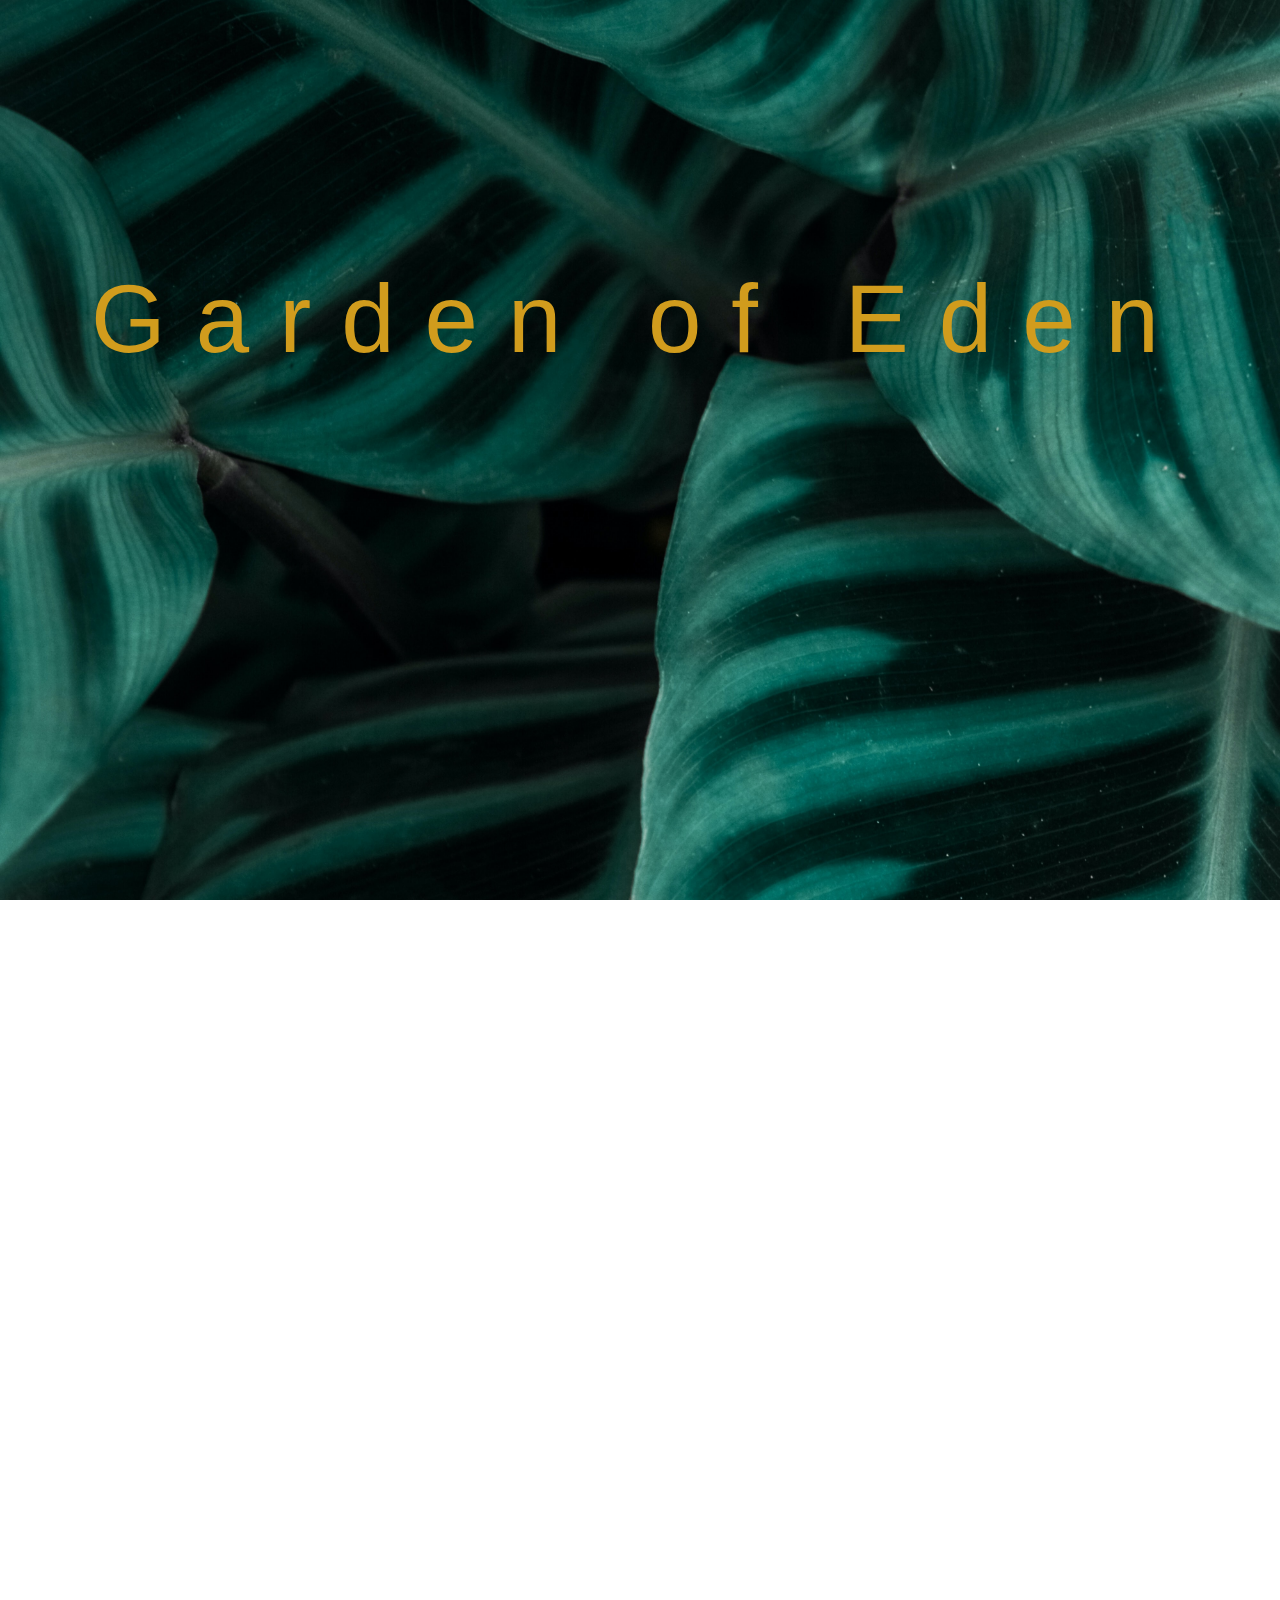
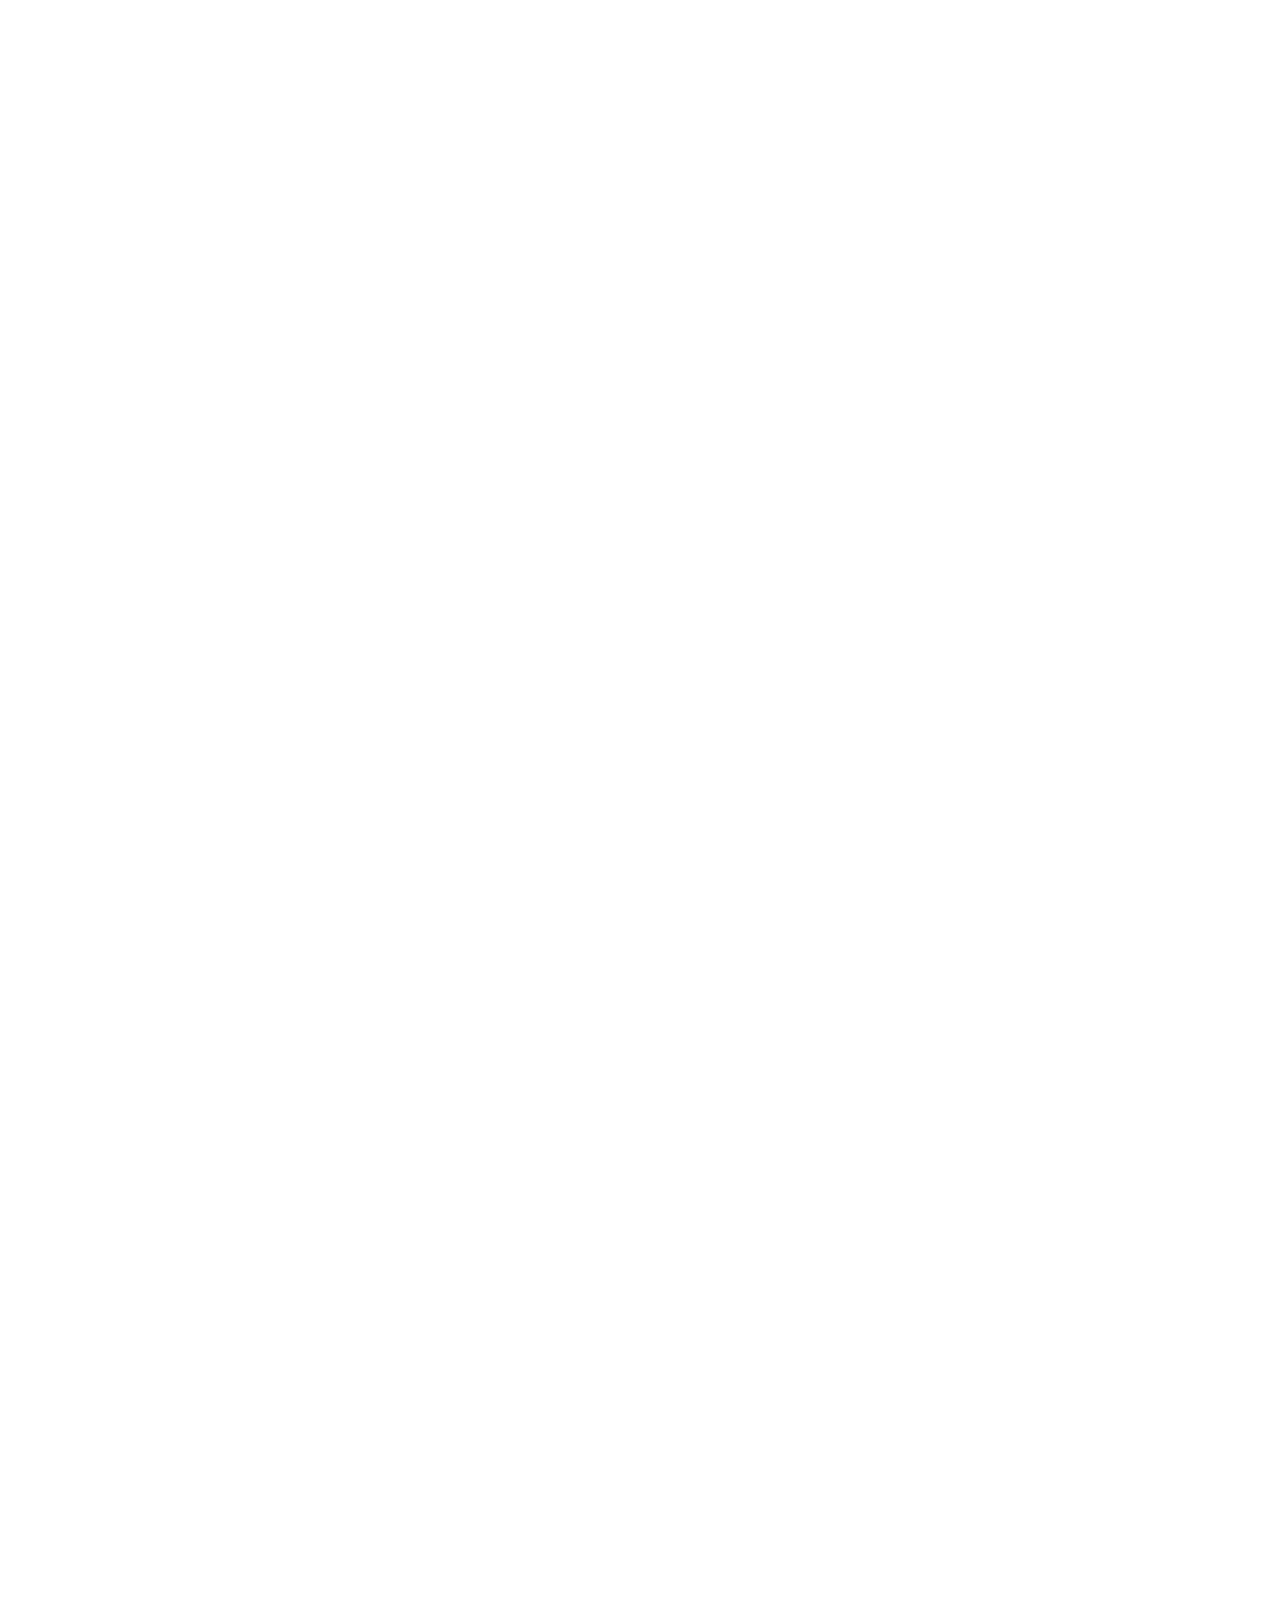
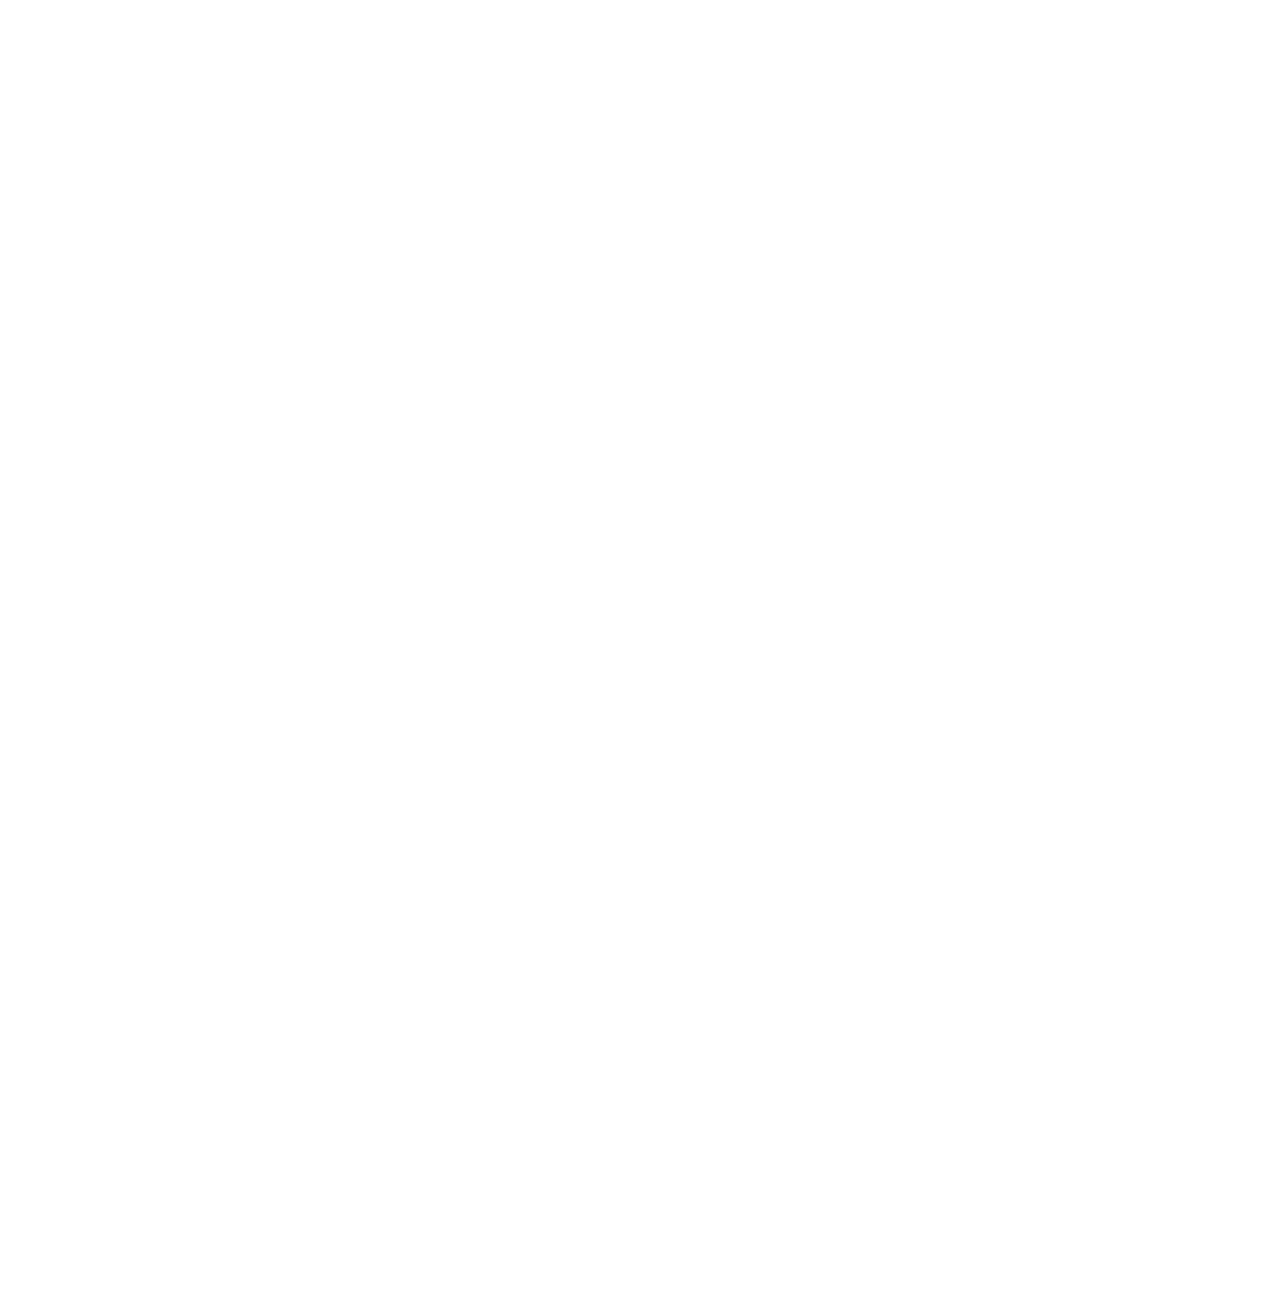
==== index.html @ 824d2dd2 "finished styling for main page I hope" ====
<!DOCTYPE html>
<html lang="en">
  <head>
    <meta charset="UTF-8" />
    <meta name="viewport" content="width=device-width, initial-scale=1.0" />
    <title>Garden of Eden</title>
    <link rel="stylesheet" href="main.css" />
    <script src="main.js"></script>
    <link
      rel="stylesheet"
      href="https://use.fontawesome.com/releases/v5.14.0/css/all.css"
      integrity="sha384-HzLeBuhoNPvSl5KYnjx0BT+WB0QEEqLprO+NBkkk5gbc67FTaL7XIGa2w1L0Xbgc"
      crossorigin="anonymous"
    />
  </head>
  <body onload="getAllProducts()">
      <div id="header" class="main-page">
        <nav class="top-nav">
          <button class="openbtn" onclick="openNav()"><i class="fas fa-bars fa-2x openbtn"></i></button>
          <a id="cart" class="cart-link" href="./checkout.html">
            <i class="fas fa-shopping-cart fa-2x"></i>
          </a>
        </nav>
          <ul id="categories" class="categories sidebar">
            <a href="javascript:void(0)" class="closebtn" onclick="closeNav()">&times;</a>
            <li class="nav-header"><a href="#header">Garden of Eden</a></li>
            <li><a href="#succulents-page">Succulents</a></li>
            <li><a href="#beginner-page">Beginner Friendly</a></li>
            <li><a href="#pet-page">Pet Friendly</a></li>
            <li><a href="#luxury-page">Luxury</a></li>
          </ul>
        <h1 class="main-title">Garden of Eden</h1>
      </div>
    <div class="succulent-page page" id="succulents-page">
      <h2 class="title">Succulents</h2>
      <div id="succulents" class="item"></div>
    </div>
    <div class="beginner-page page" id="beginner-page">
      <h2 class="title">Beginner Friendly</h2>
      <div id="beginnerFriendly" class="item">
      </div>
    </div>
    <div class="pet-page page" id="pet-page">
      <h2 class="title">Pet Friendly</h2>
      <div id="petFriendly" class="item"></div>
    </div>
    <div class="luxury-page page" id="luxury-page">
      <h2 class="title luxury-title">Luxury</h2>
      <div id="luxury" class="item"></div>
    </div>
</body>
</html>
---- main.css ----
@import url(https://fonts.google.com/specimen/Krona+One);

@import url(https://fonts.googleapis.com/css2?family=PT+Sans&display=swap);

body {
  margin: 0;
  padding: 0;
}

.main-page {
  background-image: url("images/calathea-closeup-background-mobile.jpg");
  background-position: center center;
  background-size: cover;
  background-repeat: no-repeat;
  background-attachment: fixed;
  overflow: hidden;
  margin: 0;
  width: 100%;
  height: 100vh;
  color: #d19c1d;
}

#categories {
  width: 0;
  display: none;
}
nav {
  padding: 15px;
  width: 92%;
  position: fixed;
  display: flex;
  justify-content: space-between;
}

.openbtn {
  color: #d19c1d;
  background: none;
  border: none;
}

.openbtn:hover {
  color: #488c7f;
}

ul {
  list-style: none;
  margin: 0;
  padding-left: 10px;
}

li {
  padding-top: 25px;
}

.nav-header {
  display: none;
}

a {
  text-decoration: none;
  color: #d19c1d;
}

a:hover {
  color: #488c7f;
  cursor: pointer;
}

.sidebar {
  font-family: "PT Sans", sans-serif;
  height: 100%;
  width: 150px;
  position: fixed;
  top: 0;
  left: 0;
  background-color: #092621;
  padding-top: 15px;
  z-index: 1;
  overflow-x: hidden;
  transition: 0.5s;
}

.categories .closebtn {
  position: absolute;
  top: 10px;
  right: 10px;
  margin-left: 50px;
  font-size: x-large;
}

.fa-times:hover {
  color: #488c7f;
}

.main-title {
  font-family: "krona-one", sans-serif;
  letter-spacing: 8px;
  font-size: 32px;
  display: flex;
  align-items: center;
  justify-content: center;
  padding-top: 200px;
  font-weight: normal;
}

.title {
  align-items: center;
  color: white;
  display: flex;
  font-family: "krona-one", sans-serif;
  font-size: 32px;
  font-weight: 500;
  justify-content: center;
  letter-spacing: 5px;
  padding-top: 15px;
}

.page {
  background-position: center center;
  background-size: cover;
  background-repeat: no-repeat;
  background-attachment: fixed;
  overflow: hidden;
  margin: 0;
  width: 100%;
  height: 1450px;
  display: flex;
  flex-direction: column;
  justify-content: space-between;
  align-items: center;
}

.itemContainer {
  font-family: "PT Sans", sans-serif;
  background-color: white;
  border: white solid 4px;
  color: #2e282a;
  display: flex;
  align-items: center;
  flex-direction: column;
  padding-top: 20px;
  padding-bottom: 20px;
  margin: 20px;
  width: 250px;
  height: auto;
  text-align: center;
}

.plant-image {
  width: 200px;
  height: auto;
  object-fit: cover;
}

.succulent-page {
  background-image: url("images/succulents-main.jpg");
}

.beginner-page {
  background-image: url("images/easy-plants-main.jpg");
  height: 1000px;
}

.pet-page {
  background-image: url("images/pet-friendly-plant-main.jpg");
}

.luxury-page {
  background-image: url("images/fancy-plant-main.jpg");
  height: 1000px;
}

.cart-link {
  font-family: "pt sans", sans-serif;
  color: #d19c1d;
}

.cartButton {
  border-radius: 24px;
  border: #d19c1d solid 2px;
  background-color: #d19c1d;
  color: white;
  outline: none;
  font-family: "PT Sans", sans-serif;
  margin-top: 10px;
}

button:hover {
  cursor: pointer;
  background-color: #092621;
}


@media screen and (min-width: 768px) {
  .main-title {
    font-size: 96px;
    letter-spacing: 30px;
  }

  .page {
    height: 100vh;
    justify-content: center;
    position: relative;
  }

  .title {
    position: absolute;
    top: 5px;
    margin: auto;
    font-size: 62px;
    letter-spacing: 10px;
  }

  .item {
    display: flex;
    flex-direction: row;
    align-items: center;
    justify-items: center;
  }

  .itemContainer {
    height: 450px;
    display: flex;
    align-content: center;
    justify-content: center;
    width: 325px;
    margin-bottom: 40px;
  }

  .plant-image {
    height: 250px;
    width: 300px;
    object-fit: contain;
  }

 nav {
   width: 97%;
   padding-top: 20px;
 }

}
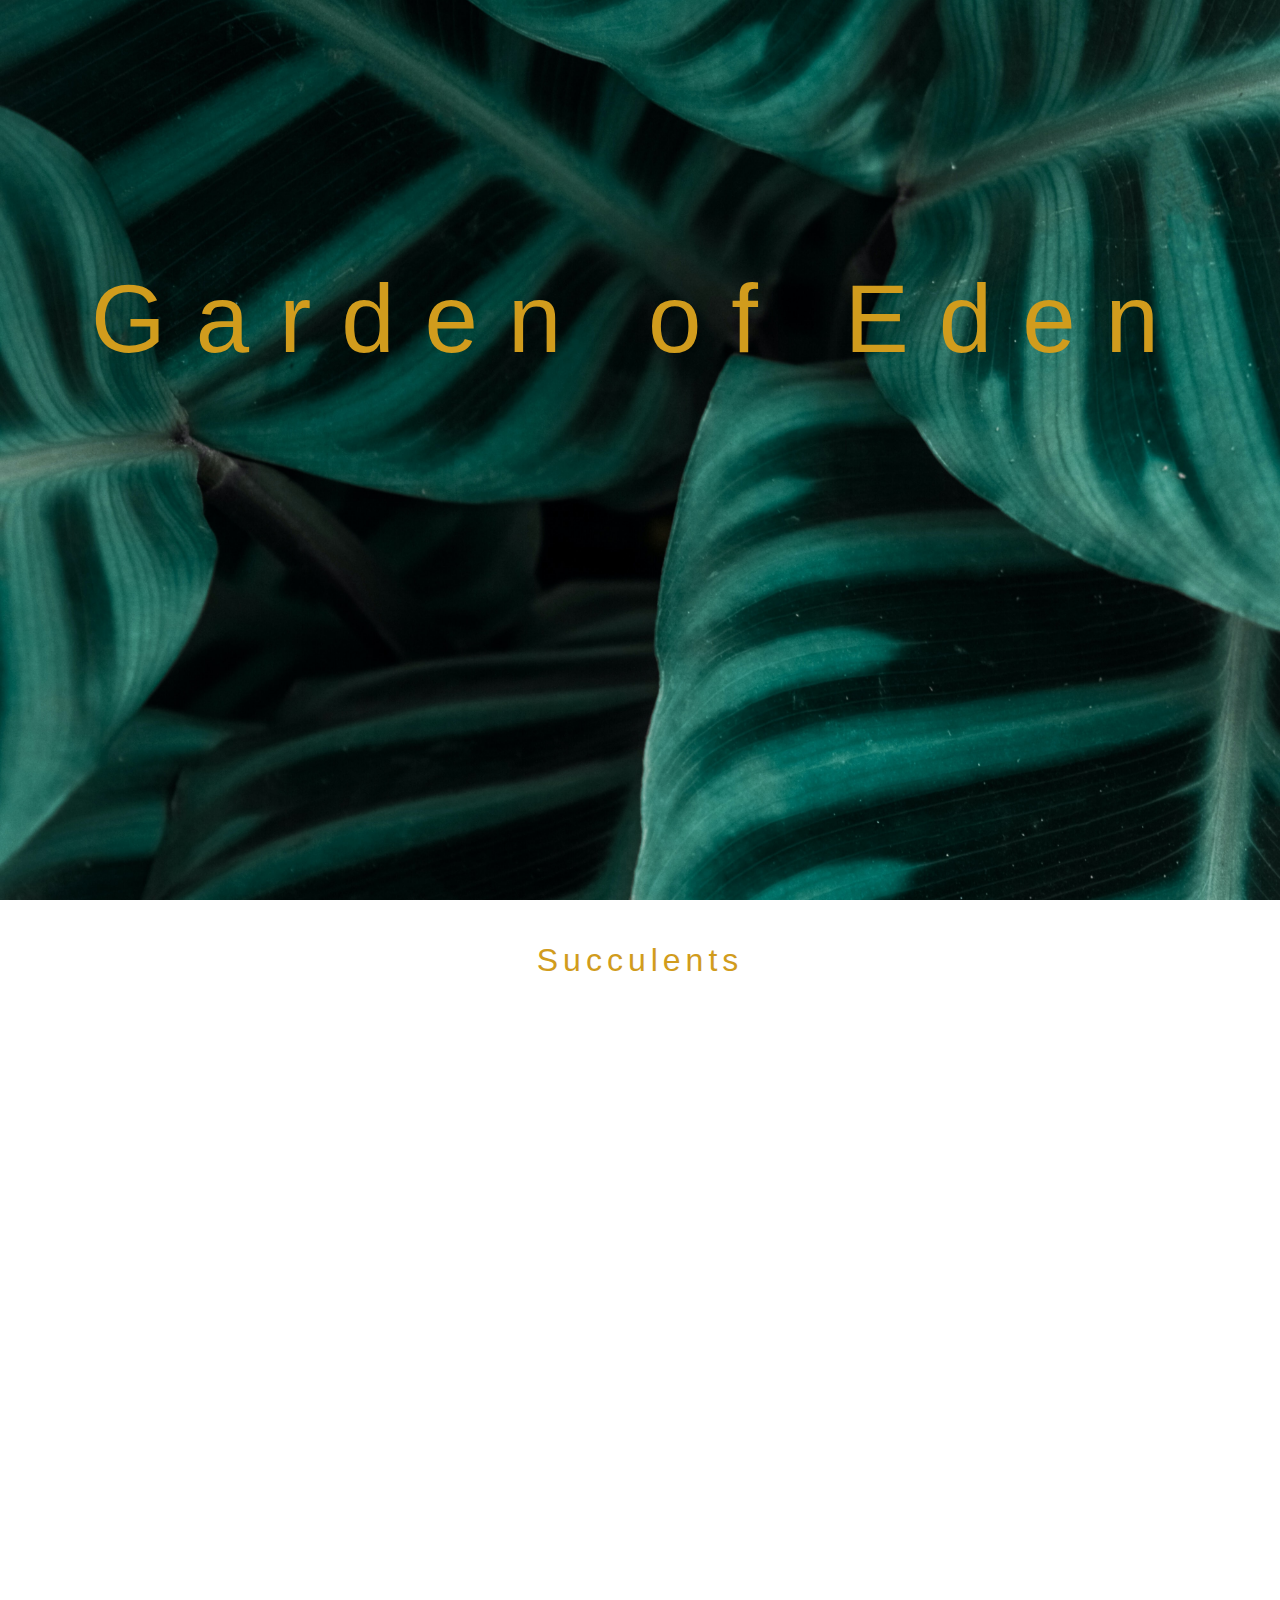
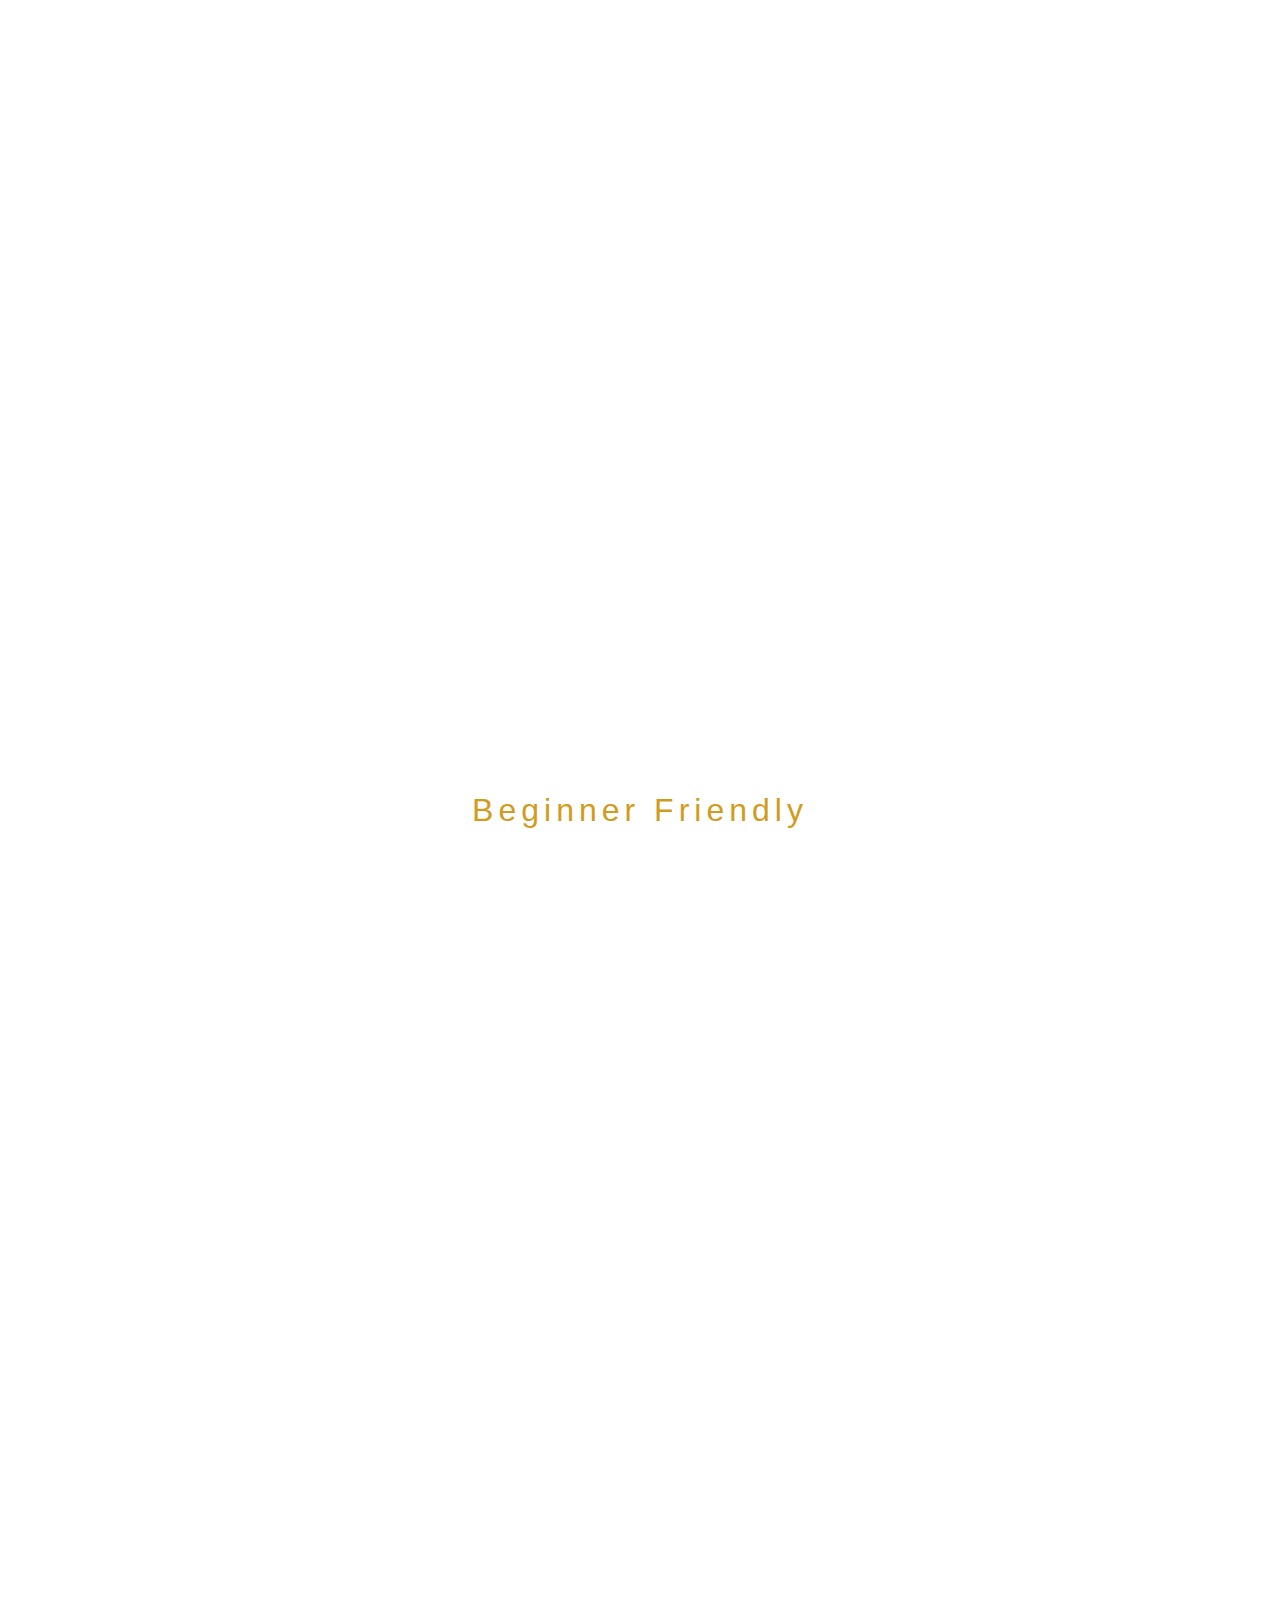
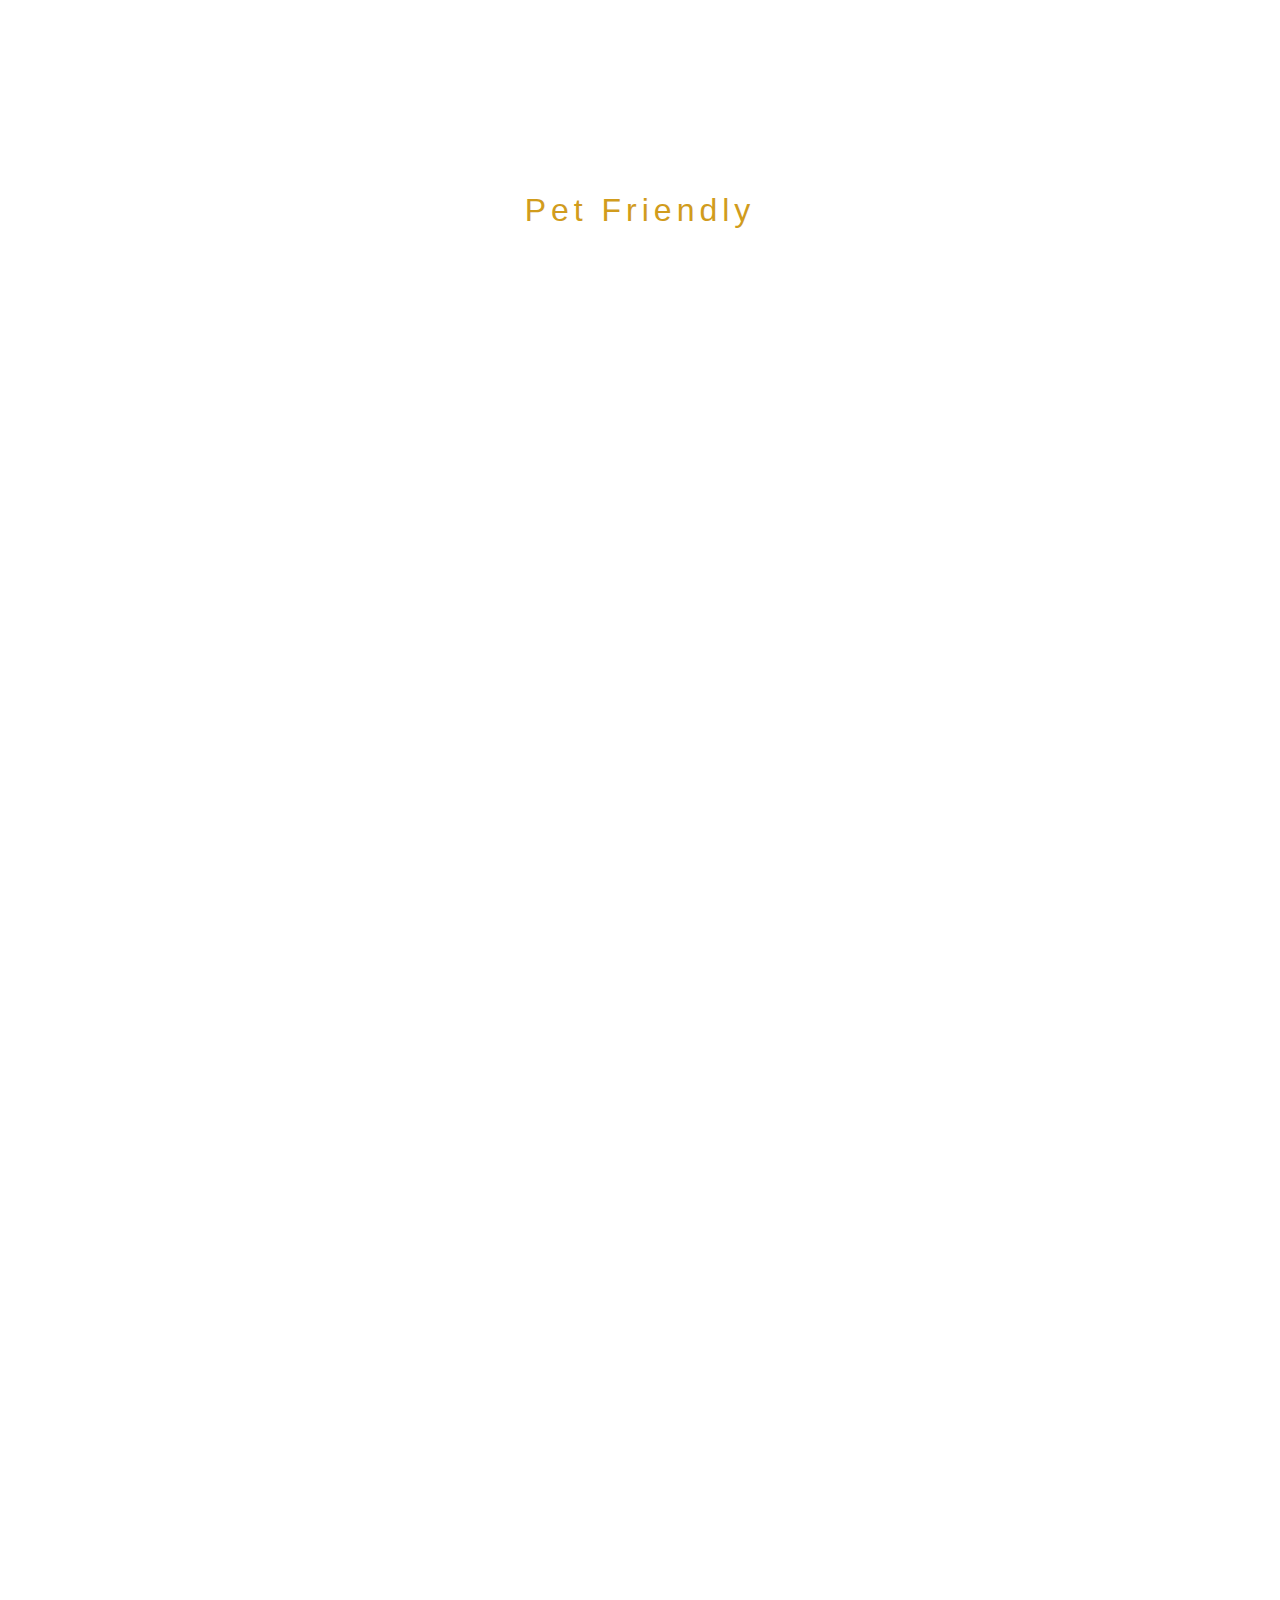
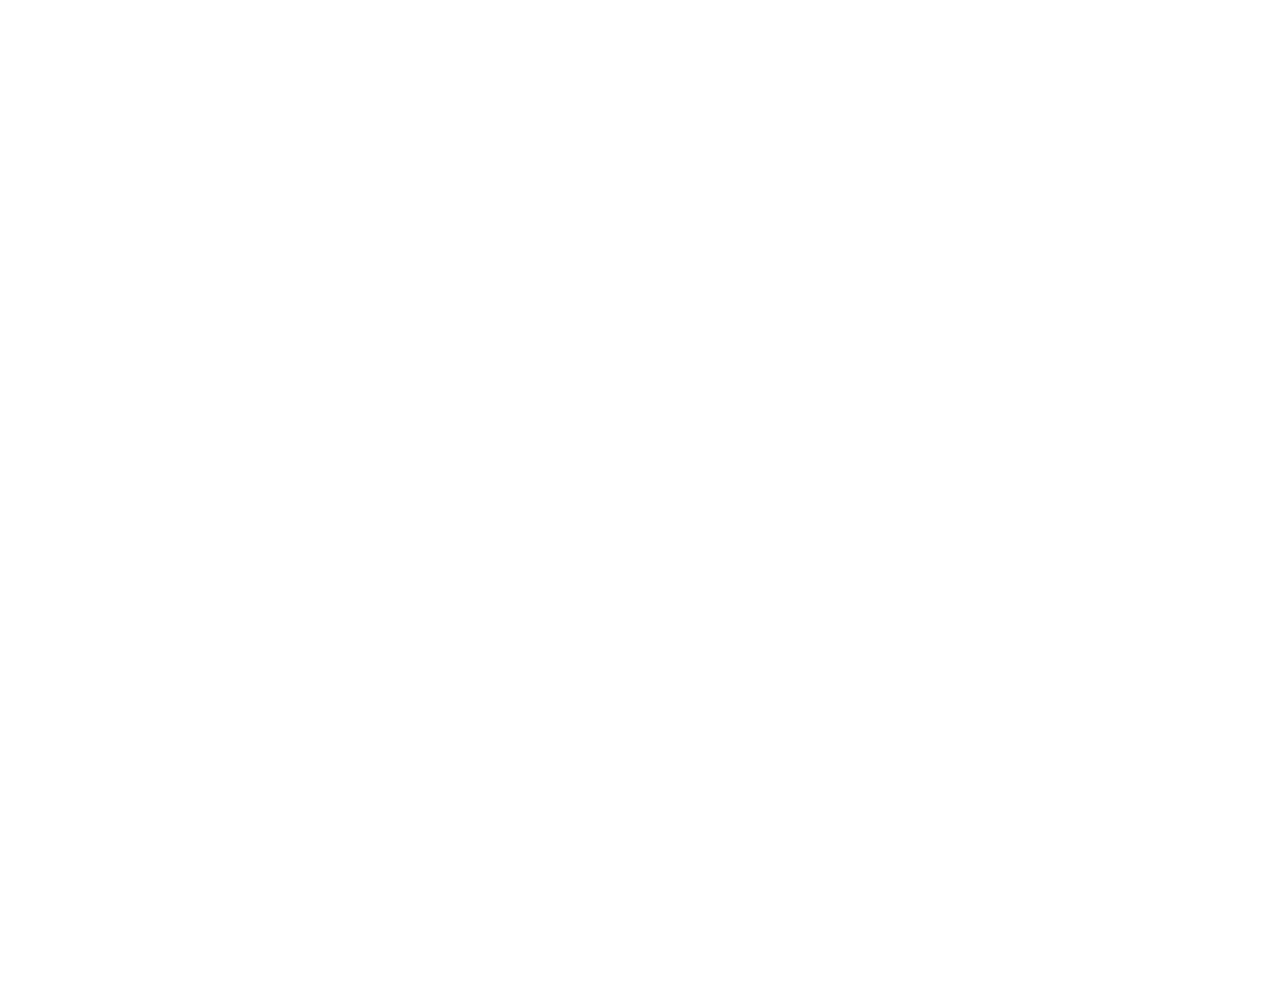
==== commit d2fa446e: "Please work" ====
--- a/index.html
+++ b/index.html
@@ -1,52 +1,69 @@
 <!DOCTYPE html>
 <html lang="en">
-  <head>
-    <meta charset="UTF-8" />
-    <meta name="viewport" content="width=device-width, initial-scale=1.0" />
-    <title>Garden of Eden</title>
-    <link rel="stylesheet" href="main.css" />
-    <script src="main.js"></script>
-    <link
-      rel="stylesheet"
-      href="https://use.fontawesome.com/releases/v5.14.0/css/all.css"
-      integrity="sha384-HzLeBuhoNPvSl5KYnjx0BT+WB0QEEqLprO+NBkkk5gbc67FTaL7XIGa2w1L0Xbgc"
-      crossorigin="anonymous"
-    />
-  </head>
-  <body onload="getAllProducts()">
-      <div id="header" class="main-page">
-        <nav class="top-nav">
-          <button class="openbtn" onclick="openNav()"><i class="fas fa-bars fa-2x openbtn"></i></button>
-          <a id="cart" class="cart-link" href="./checkout.html">
-            <i class="fas fa-shopping-cart fa-2x"></i>
-          </a>
-        </nav>
-          <ul id="categories" class="categories sidebar">
-            <a href="javascript:void(0)" class="closebtn" onclick="closeNav()">&times;</a>
-            <li class="nav-header"><a href="#header">Garden of Eden</a></li>
-            <li><a href="#succulents-page">Succulents</a></li>
-            <li><a href="#beginner-page">Beginner Friendly</a></li>
-            <li><a href="#pet-page">Pet Friendly</a></li>
-            <li><a href="#luxury-page">Luxury</a></li>
-          </ul>
-        <h1 class="main-title">Garden of Eden</h1>
-      </div>
-    <div class="succulent-page page" id="succulents-page">
-      <h2 class="title">Succulents</h2>
-      <div id="succulents" class="item"></div>
+
+<head>
+  <meta charset="UTF-8" />
+  <meta name="viewport" content="width=device-width, initial-scale=1.0" />
+  <title>Garden of Eden</title>
+  <link rel="stylesheet" href="main.css" />
+  <script src="main.js"></script>
+  <link rel="stylesheet" href="https://use.fontawesome.com/releases/v5.14.0/css/all.css"
+    integrity="sha384-HzLeBuhoNPvSl5KYnjx0BT+WB0QEEqLprO+NBkkk5gbc67FTaL7XIGa2w1L0Xbgc" crossorigin="anonymous" />
+</head>
+
+<body onload="getAllProducts()">
+  <div id="header" class="main-page">
+    <nav class="top-nav">
+      <button class="openbtn" onclick="openNav()"><i class="fas fa-bars fa-2x openbtn"></i></button>
+      <a id="cart" class="cart-link" href="./checkout.html">
+        <i class="fas fa-shopping-cart fa-2x"></i>
+      </a>
+    </nav>
+    <ul id="categories" class="categories sidebar">
+      <a href="javascript:void(0)" class="closebtn" onclick="closeNav()">&times;</a>
+      <li class="nav-header"><a href="#header">Garden of Eden</a></li>
+      <li><a href="#succulents-page">Succulents</a></li>
+      <li><a href="#beginner-page">Beginner Friendly</a></li>
+      <li><a href="#pet-page">Pet Friendly</a></li>
+      <li><a href="#luxury-page">Luxury</a></li>
+    </ul>
+    <h1 class="main-title">Garden of Eden</h1>
+  </div>
+  <div class="succulent-page page" id="succulents-page">
+    <h2 class="title">Succulents</h2>
+    <div id="succulents" class="item"></div>
+  </div>
+  <div class="beginner-page page" id="beginner-page">
+    <h2 class="title">Beginner Friendly</h2>
+    <div id="beginnerFriendly" class="item">
     </div>
-    <div class="beginner-page page" id="beginner-page">
-      <h2 class="title">Beginner Friendly</h2>
-      <div id="beginnerFriendly" class="item">
-      </div>
-    </div>
-    <div class="pet-page page" id="pet-page">
-      <h2 class="title">Pet Friendly</h2>
-      <div id="petFriendly" class="item"></div>
-    </div>
-    <div class="luxury-page page" id="luxury-page">
-      <h2 class="title luxury-title">Luxury</h2>
-      <div id="luxury" class="item"></div>
-    </div>
+  </div>
+  <div class="pet-page page" id="pet-page">
+    <h2 class="title">Pet Friendly</h2>
+    <div id="petFriendly" class="item"></div>
+  </div>
+  <div class="luxury-page page" id="luxury-page">
+    <h2 class="title luxury-title" class="item">Luxury</h2>
+    <div id="luxury"></div>
+  </div>
+
+
+
+  <script id="productTemplate">
+
+    function template(obj) {
+
+      return `<div class="product">
+    <h3 class="product-name">${obj[name]}</h3>
+    <h4 class="category">${obj[category]}</h4>
+    <img src="${obj[image]}" alt="">
+    <p class="product-desc">${obj[description]}</p>
+    <div class="price">${obj[price]}</div>
+</div>`
+
+    }
+
+  </script>
 </body>
-</html>
+
+</html>--- a/main.css
+++ b/main.css
@@ -24,6 +24,7 @@
   width: 0;
   display: none;
 }
+
 nav {
   padding: 15px;
   width: 92%;
@@ -105,7 +106,7 @@
 
 .title {
   align-items: center;
-  color: white;
+  color: #d19c1d;
   display: flex;
   font-family: "krona-one", sans-serif;
   font-size: 32px;
@@ -170,6 +171,10 @@
   height: 1000px;
 }
 
+.luxury-title {
+  color: white;
+}
+
 .cart-link {
   font-family: "pt sans", sans-serif;
   color: #d19c1d;
@@ -177,7 +182,7 @@
 
 .cartButton {
   border-radius: 24px;
-  border: #d19c1d solid 2px;
+  border: #2e282a solid 1px;
   background-color: #d19c1d;
   color: white;
   outline: none;
@@ -190,53 +195,10 @@
   background-color: #092621;
 }
 
-
 @media screen and (min-width: 768px) {
   .main-title {
     font-size: 96px;
     letter-spacing: 30px;
   }
 
-  .page {
-    height: 100vh;
-    justify-content: center;
-    position: relative;
-  }
-
-  .title {
-    position: absolute;
-    top: 5px;
-    margin: auto;
-    font-size: 62px;
-    letter-spacing: 10px;
-  }
-
-  .item {
-    display: flex;
-    flex-direction: row;
-    align-items: center;
-    justify-items: center;
-  }
-
-  .itemContainer {
-    height: 450px;
-    display: flex;
-    align-content: center;
-    justify-content: center;
-    width: 325px;
-    margin-bottom: 40px;
-  }
-
-  .plant-image {
-    height: 250px;
-    width: 300px;
-    object-fit: contain;
-  }
-
- nav {
-   width: 97%;
-   padding-top: 20px;
- }
-
-}
-
+}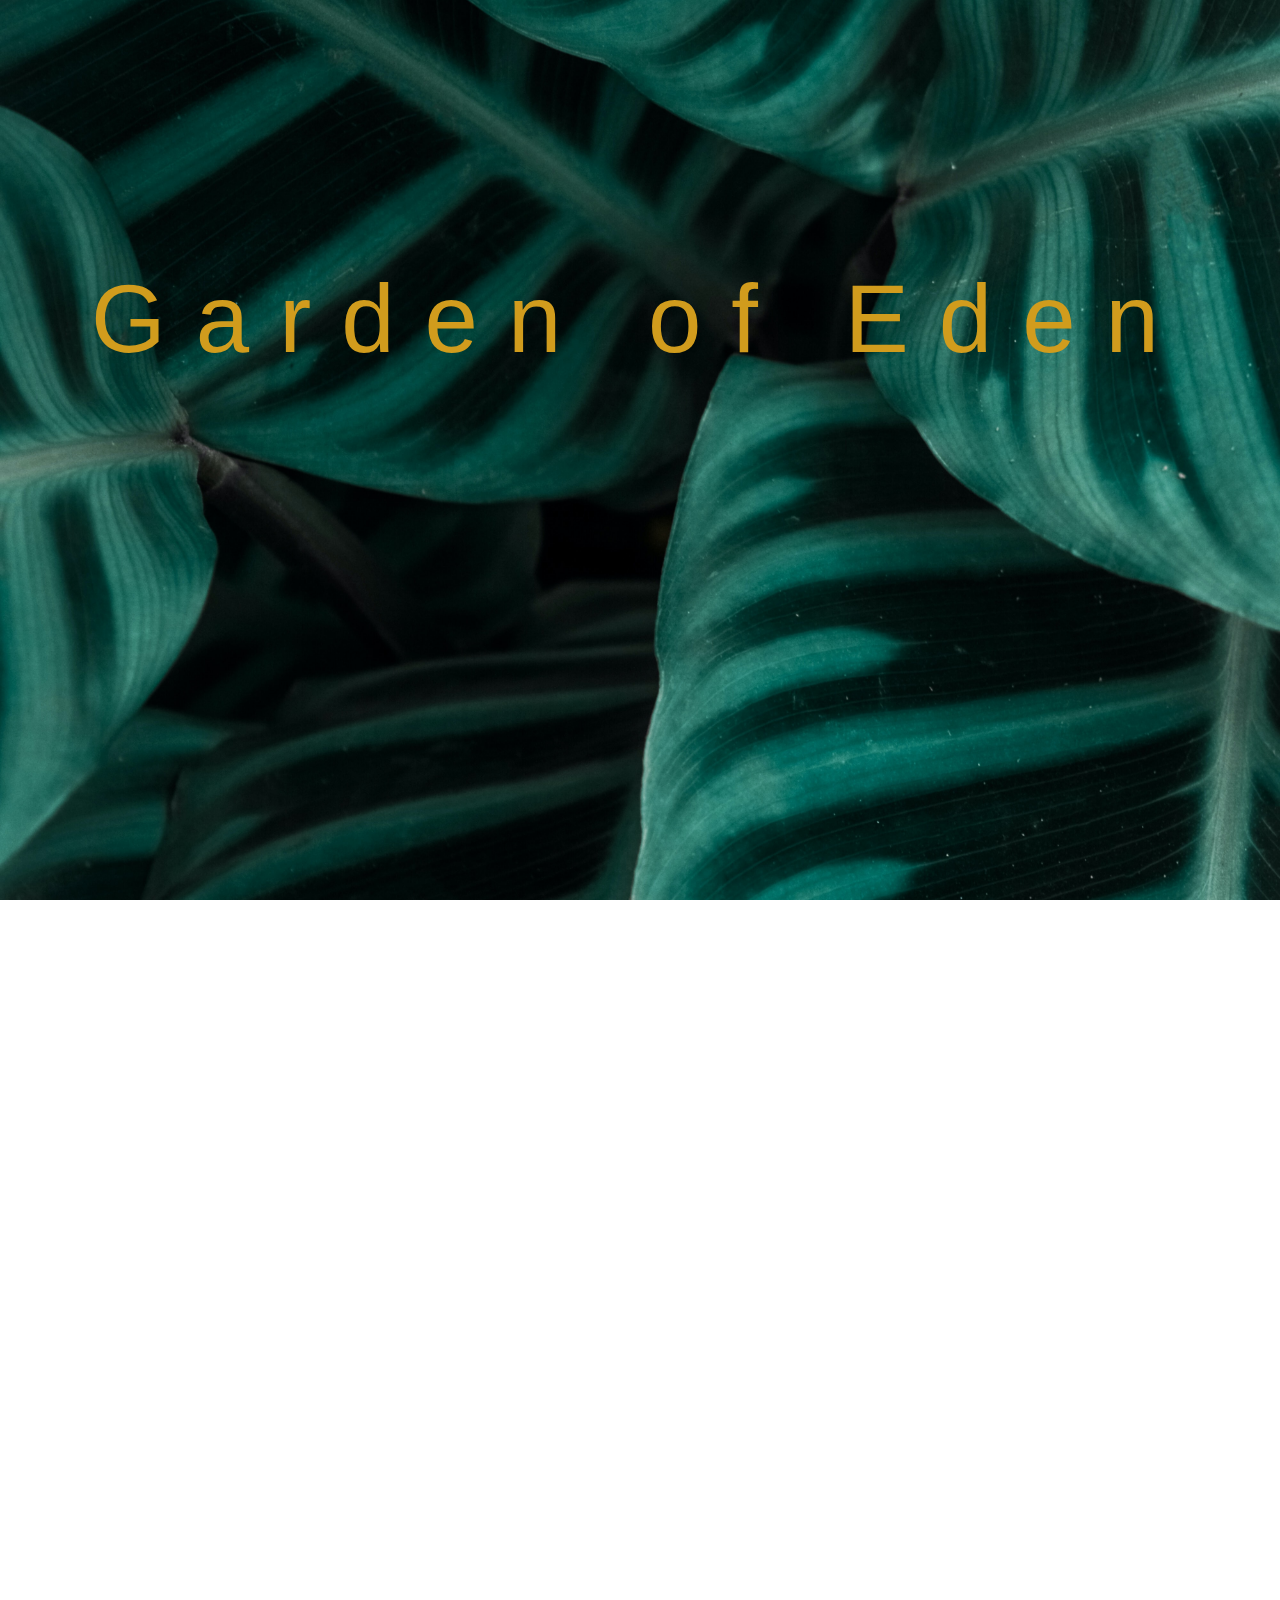
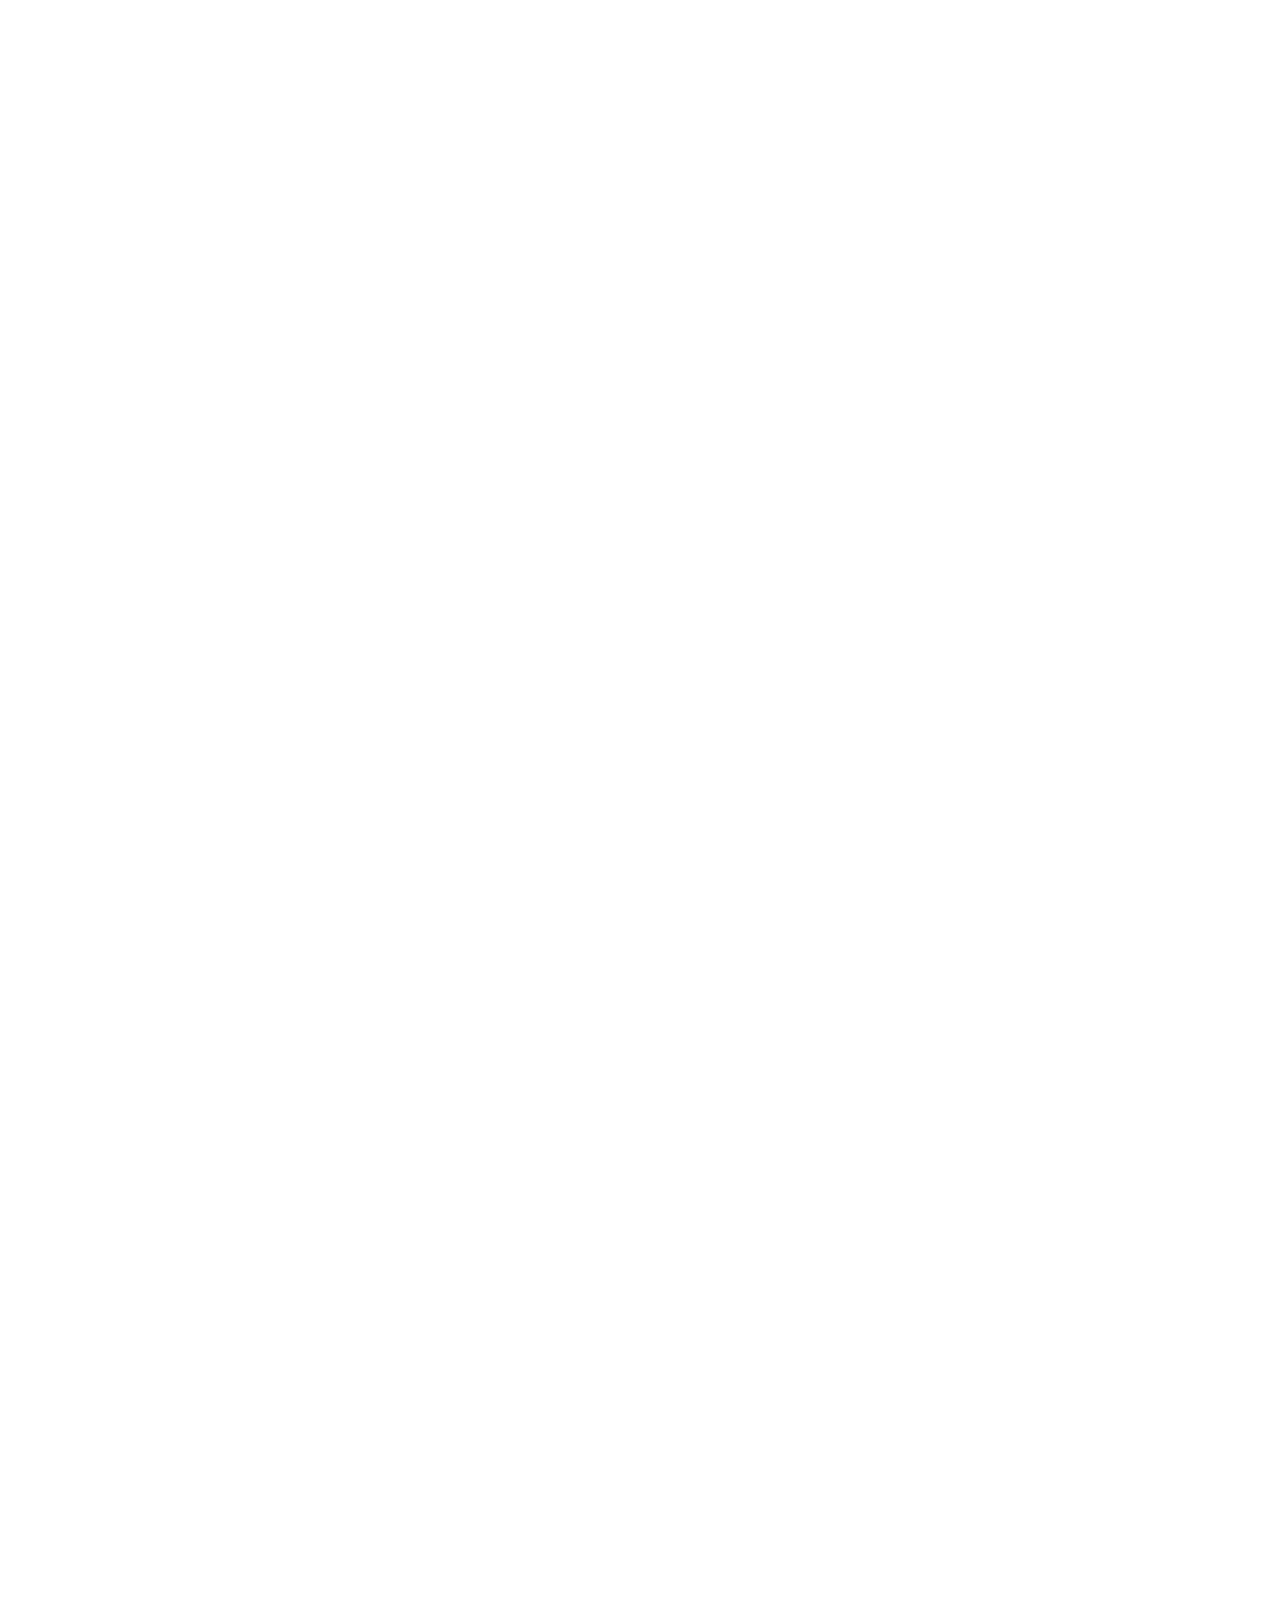
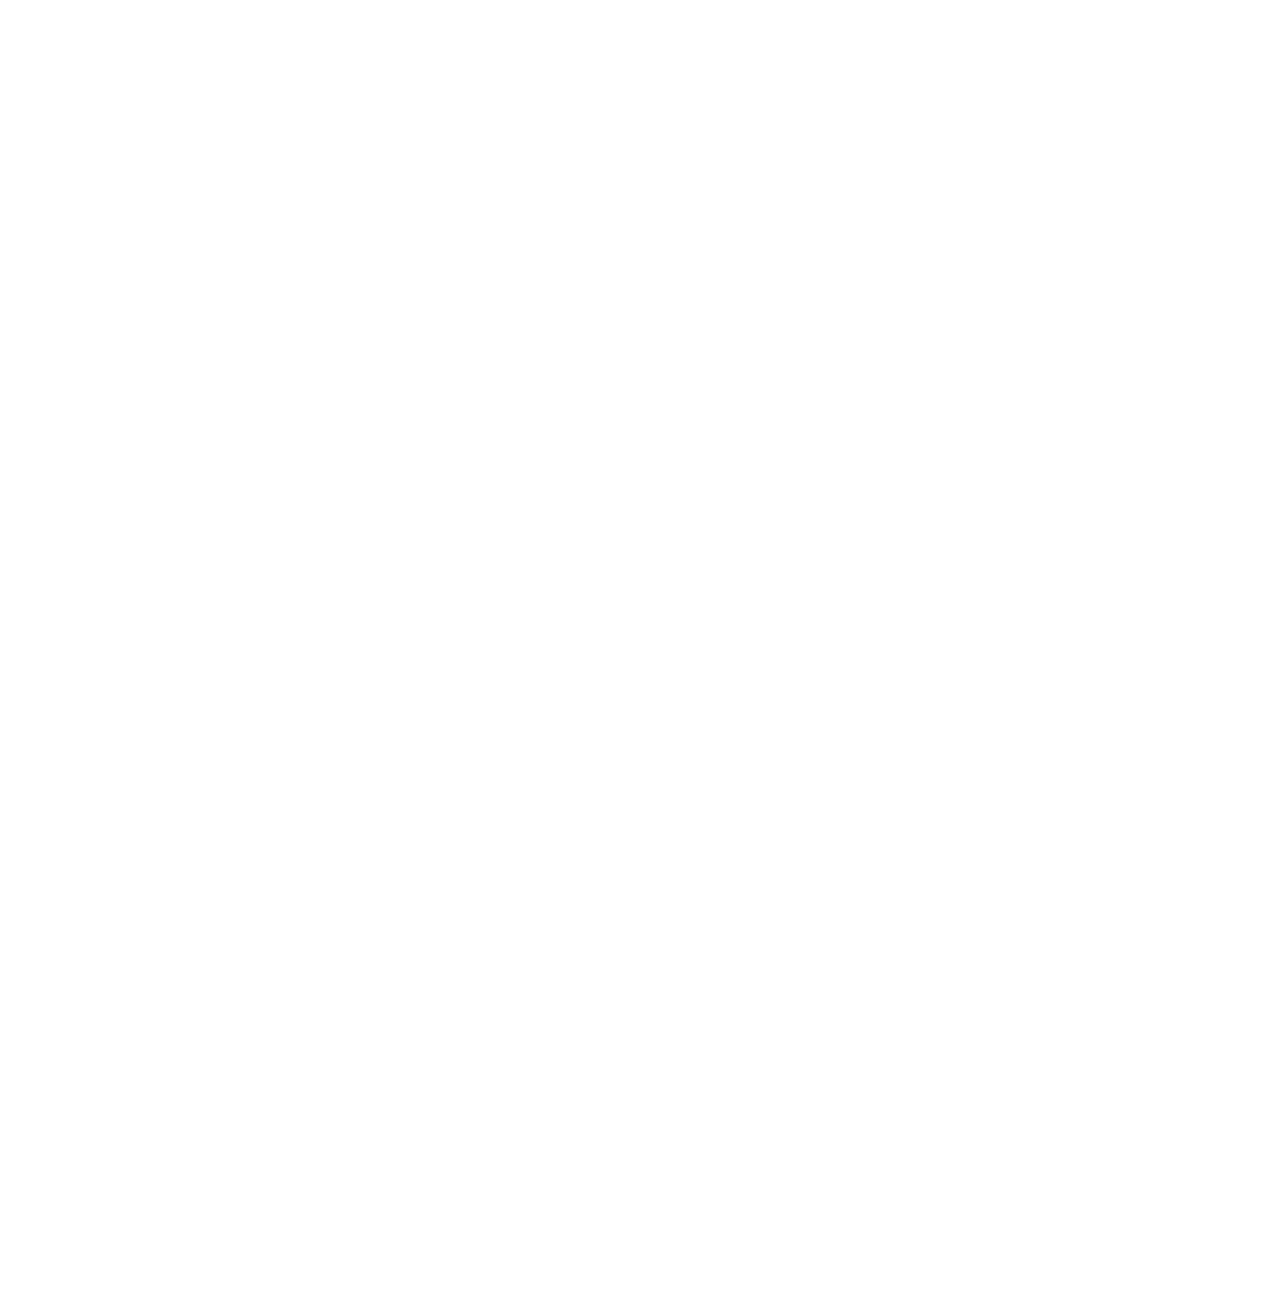
==== commit 11b0c672: "Merge branch 'master' into checkout" ====
--- a/index.html
+++ b/index.html
@@ -1,69 +1,55 @@
 <!DOCTYPE html>
 <html lang="en">
 
-<head>
-  <meta charset="UTF-8" />
-  <meta name="viewport" content="width=device-width, initial-scale=1.0" />
-  <title>Garden of Eden</title>
-  <link rel="stylesheet" href="main.css" />
-  <script src="main.js"></script>
-  <link rel="stylesheet" href="https://use.fontawesome.com/releases/v5.14.0/css/all.css"
-    integrity="sha384-HzLeBuhoNPvSl5KYnjx0BT+WB0QEEqLprO+NBkkk5gbc67FTaL7XIGa2w1L0Xbgc" crossorigin="anonymous" />
-</head>
+  <head>
+    <meta charset="UTF-8" />
+    <meta name="viewport" content="width=device-width, initial-scale=1.0" />
+    <title>Garden of Eden</title>
+    <link rel="stylesheet" href="main.css" />
+    <script src="main.js"></script>
+    <link
+      rel="stylesheet"
+      href="https://use.fontawesome.com/releases/v5.14.0/css/all.css"
+      integrity="sha384-HzLeBuhoNPvSl5KYnjx0BT+WB0QEEqLprO+NBkkk5gbc67FTaL7XIGa2w1L0Xbgc"
+      crossorigin="anonymous"
+    />
+  </head>
+  <body onload="getAllProducts()">
+      <div id="header" class="main-page">
+        <nav class="top-nav">
+          <button class="openbtn" onclick="openNav()"><i class="fas fa-bars fa-2x openbtn"></i></button>
+          <a id="cart" class="cart-link" href="./checkout.html">
+            <i class="fas fa-shopping-cart fa-2x"></i>
+          </a>
+        </nav>
+          <ul id="categories" class="categories sidebar">
+            <a href="javascript:void(0)" class="closebtn" onclick="closeNav()">&times;</a>
+            <li class="nav-header"><a href="#header">Garden of Eden</a></li>
+            <li><a href="#succulents-page">Succulents</a></li>
+            <li><a href="#beginner-page">Beginner Friendly</a></li>
+            <li><a href="#pet-page">Pet Friendly</a></li>
+            <li><a href="#luxury-page">Luxury</a></li>
+          </ul>
+        <h1 class="main-title">Garden of Eden</h1>
+      </div>
+    <div class="succulent-page page" id="succulents-page">
+      <h2 class="title">Succulents</h2>
+      <div id="succulents" class="item"></div>
+    </div>
+    <div class="beginner-page page" id="beginner-page">
+      <h2 class="title">Beginner Friendly</h2>
+      <div id="beginnerFriendly" class="item">
+      </div>
+    </div>
+    <div class="pet-page page" id="pet-page">
+      <h2 class="title">Pet Friendly</h2>
+      <div id="petFriendly" class="item"></div>
+    </div>
+    <div class="luxury-page page" id="luxury-page">
+      <h2 class="title luxury-title">Luxury</h2>
+      <div id="luxury" class="item"></div>
+    </div>
 
-<body onload="getAllProducts()">
-  <div id="header" class="main-page">
-    <nav class="top-nav">
-      <button class="openbtn" onclick="openNav()"><i class="fas fa-bars fa-2x openbtn"></i></button>
-      <a id="cart" class="cart-link" href="./checkout.html">
-        <i class="fas fa-shopping-cart fa-2x"></i>
-      </a>
-    </nav>
-    <ul id="categories" class="categories sidebar">
-      <a href="javascript:void(0)" class="closebtn" onclick="closeNav()">&times;</a>
-      <li class="nav-header"><a href="#header">Garden of Eden</a></li>
-      <li><a href="#succulents-page">Succulents</a></li>
-      <li><a href="#beginner-page">Beginner Friendly</a></li>
-      <li><a href="#pet-page">Pet Friendly</a></li>
-      <li><a href="#luxury-page">Luxury</a></li>
-    </ul>
-    <h1 class="main-title">Garden of Eden</h1>
-  </div>
-  <div class="succulent-page page" id="succulents-page">
-    <h2 class="title">Succulents</h2>
-    <div id="succulents" class="item"></div>
-  </div>
-  <div class="beginner-page page" id="beginner-page">
-    <h2 class="title">Beginner Friendly</h2>
-    <div id="beginnerFriendly" class="item">
-    </div>
-  </div>
-  <div class="pet-page page" id="pet-page">
-    <h2 class="title">Pet Friendly</h2>
-    <div id="petFriendly" class="item"></div>
-  </div>
-  <div class="luxury-page page" id="luxury-page">
-    <h2 class="title luxury-title" class="item">Luxury</h2>
-    <div id="luxury"></div>
-  </div>
-
-
-
-  <script id="productTemplate">
-
-    function template(obj) {
-
-      return `<div class="product">
-    <h3 class="product-name">${obj[name]}</h3>
-    <h4 class="category">${obj[category]}</h4>
-    <img src="${obj[image]}" alt="">
-    <p class="product-desc">${obj[description]}</p>
-    <div class="price">${obj[price]}</div>
-</div>`
-
-    }
-
-  </script>
 </body>
 
 </html>--- a/main.css
+++ b/main.css
@@ -106,7 +106,7 @@
 
 .title {
   align-items: center;
-  color: #d19c1d;
+  color: white;
   display: flex;
   font-family: "krona-one", sans-serif;
   font-size: 32px;
@@ -171,10 +171,6 @@
   height: 1000px;
 }
 
-.luxury-title {
-  color: white;
-}
-
 .cart-link {
   font-family: "pt sans", sans-serif;
   color: #d19c1d;
@@ -182,7 +178,7 @@
 
 .cartButton {
   border-radius: 24px;
-  border: #2e282a solid 1px;
+  border: #d19c1d solid 2px;
   background-color: #d19c1d;
   color: white;
   outline: none;
@@ -195,10 +191,56 @@
   background-color: #092621;
 }
 
+
 @media screen and (min-width: 768px) {
   .main-title {
     font-size: 96px;
     letter-spacing: 30px;
   }
 
+
+  .page {
+    height: 100vh;
+    justify-content: center;
+    position: relative;
+  }
+
+  .title {
+    position: absolute;
+    top: 5px;
+    margin: auto;
+    font-size: 62px;
+    letter-spacing: 10px;
+  }
+
+  .item {
+    display: flex;
+    flex-direction: row;
+    align-items: center;
+    justify-items: center;
+  }
+
+  .itemContainer {
+    height: 450px;
+    display: flex;
+    align-content: center;
+    justify-content: center;
+    width: 325px;
+    margin-bottom: 40px;
+  }
+
+  .plant-image {
+    height: 250px;
+    width: 300px;
+    object-fit: contain;
+  }
+
+ nav {
+   width: 97%;
+   padding-top: 20px;
+ }
+
+}
+
+
 }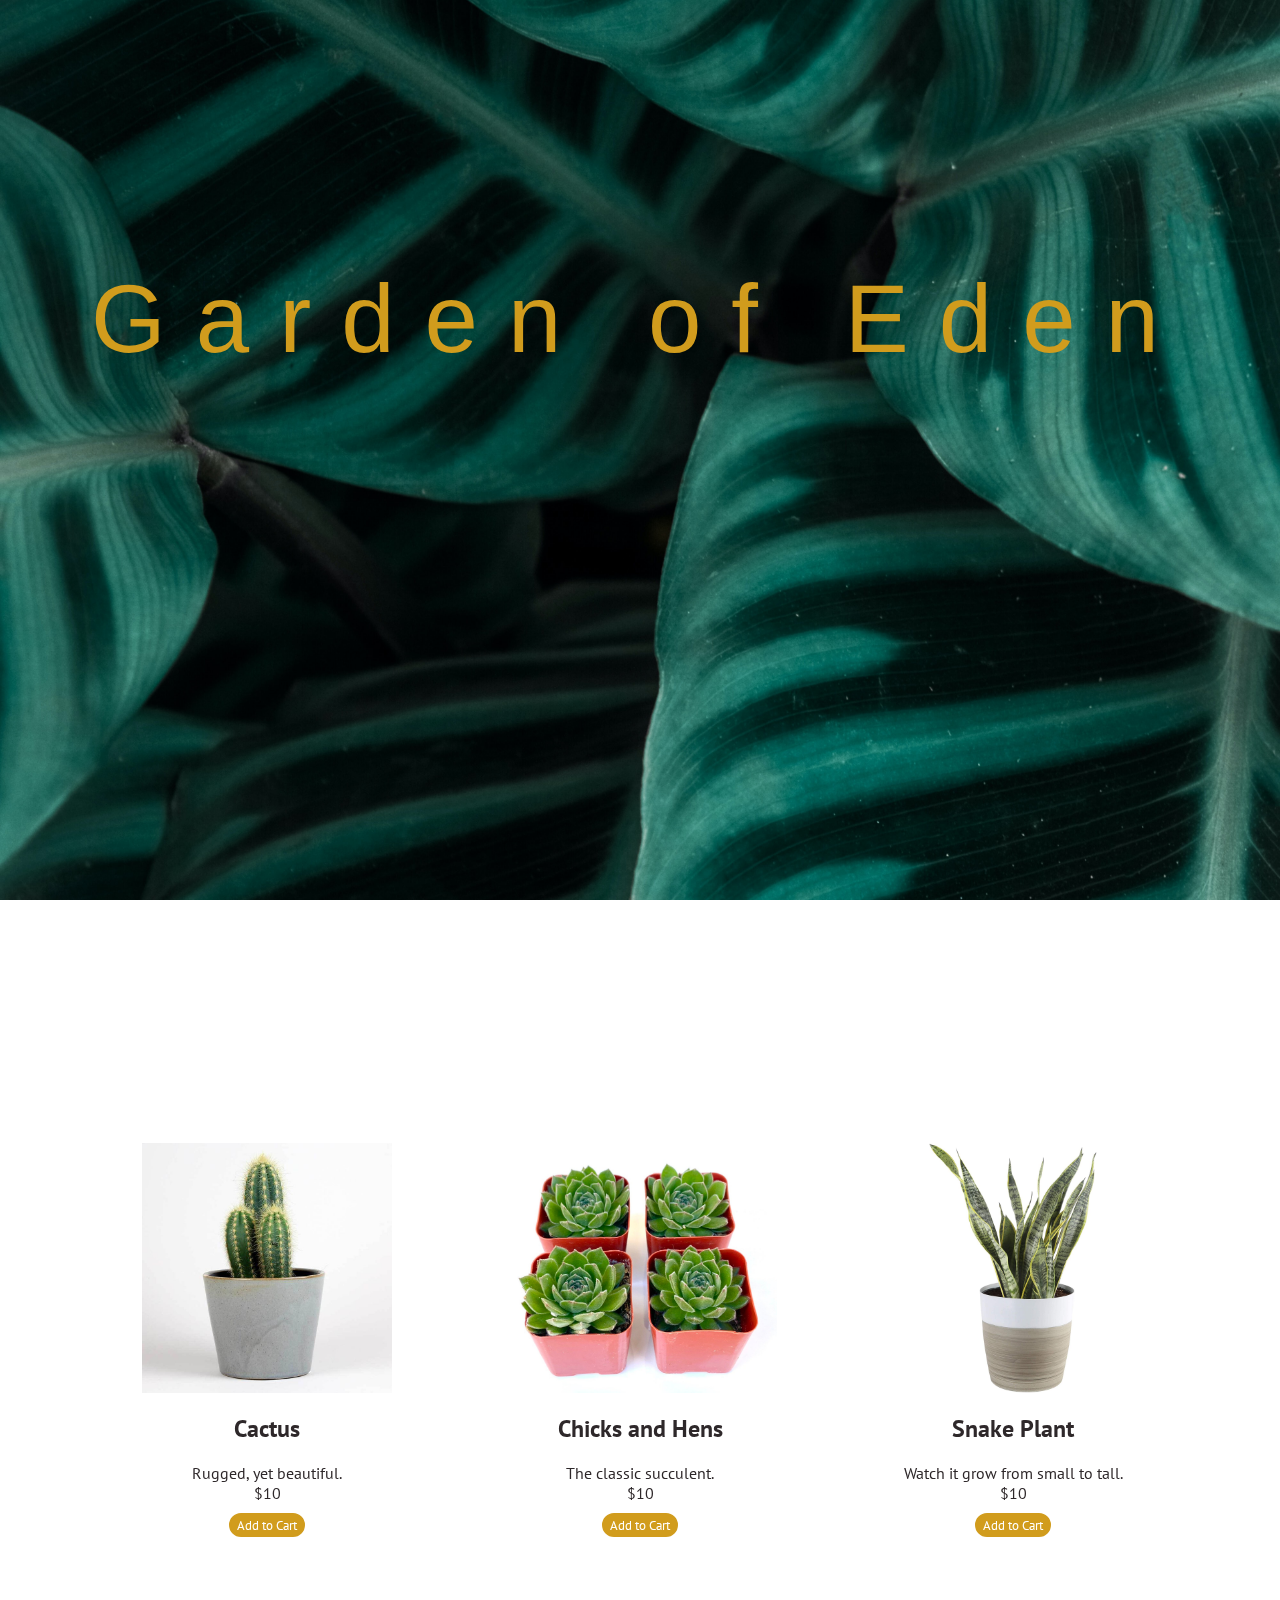
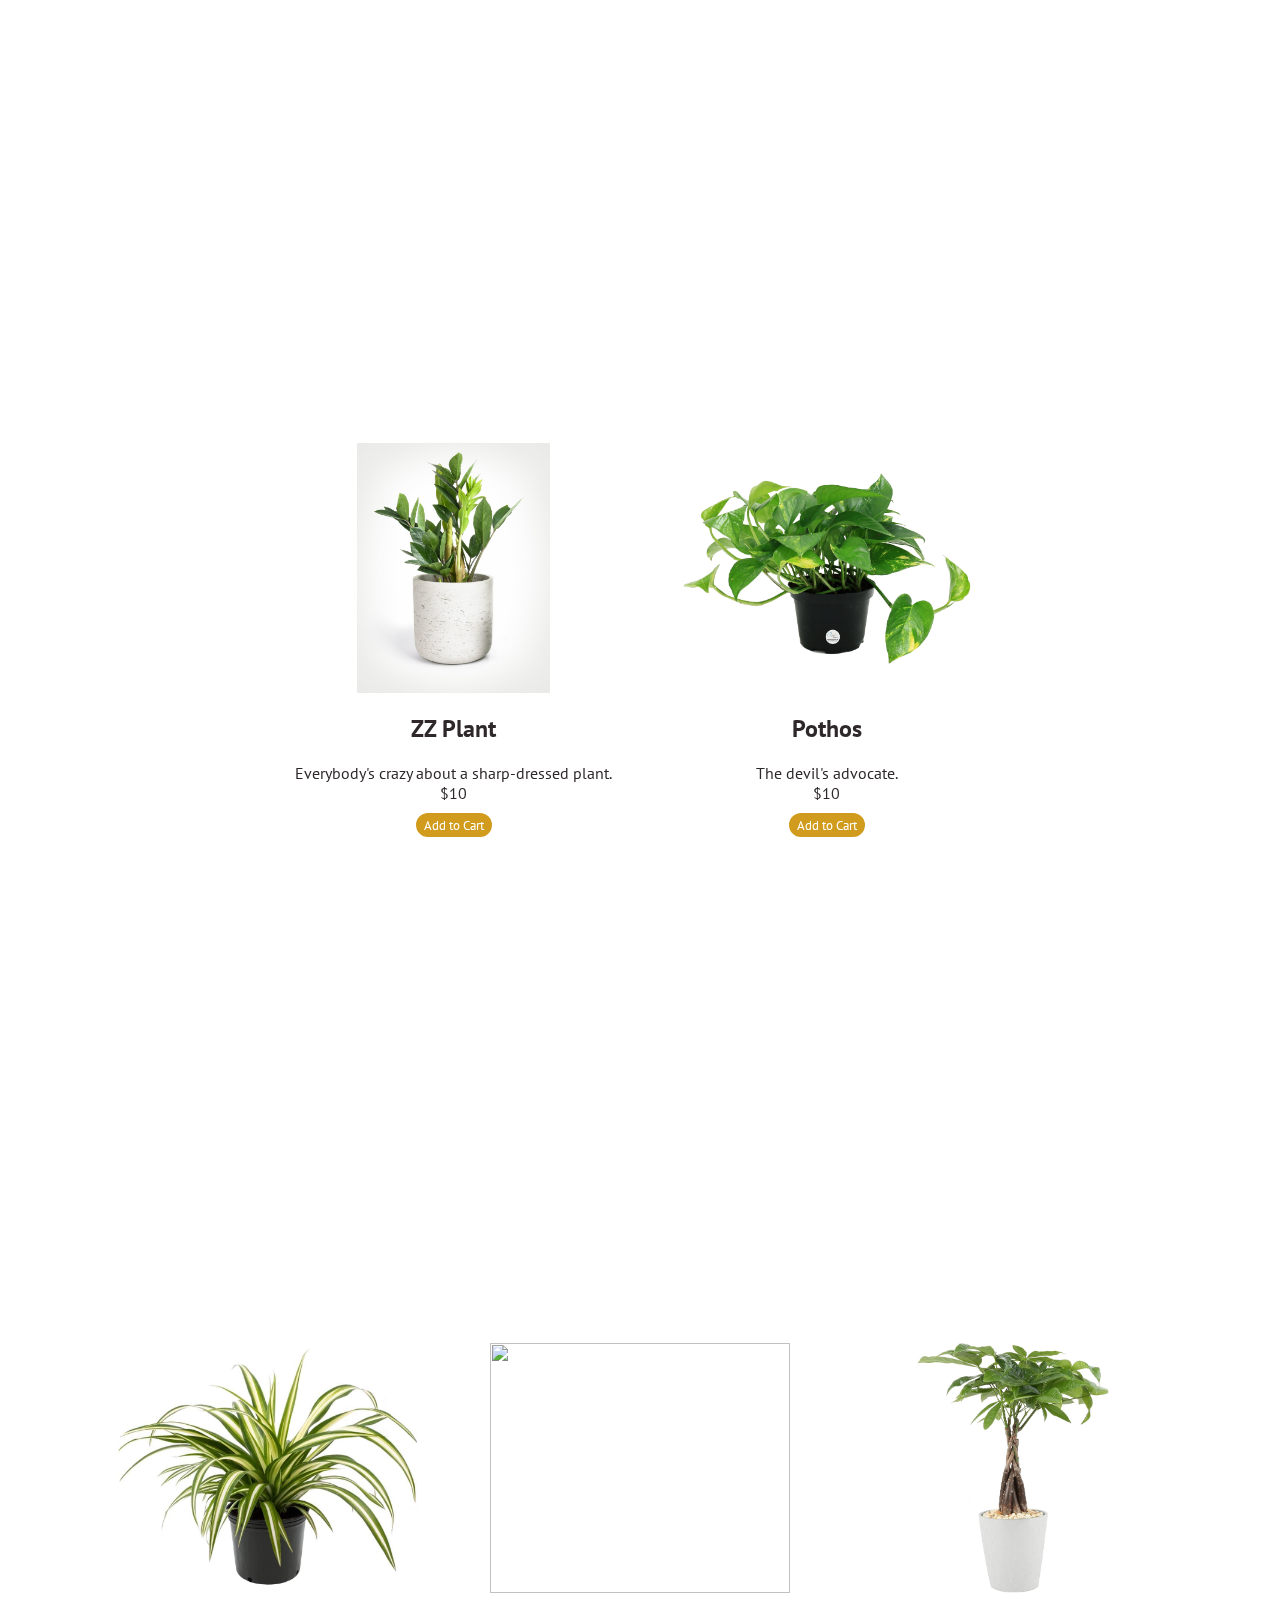
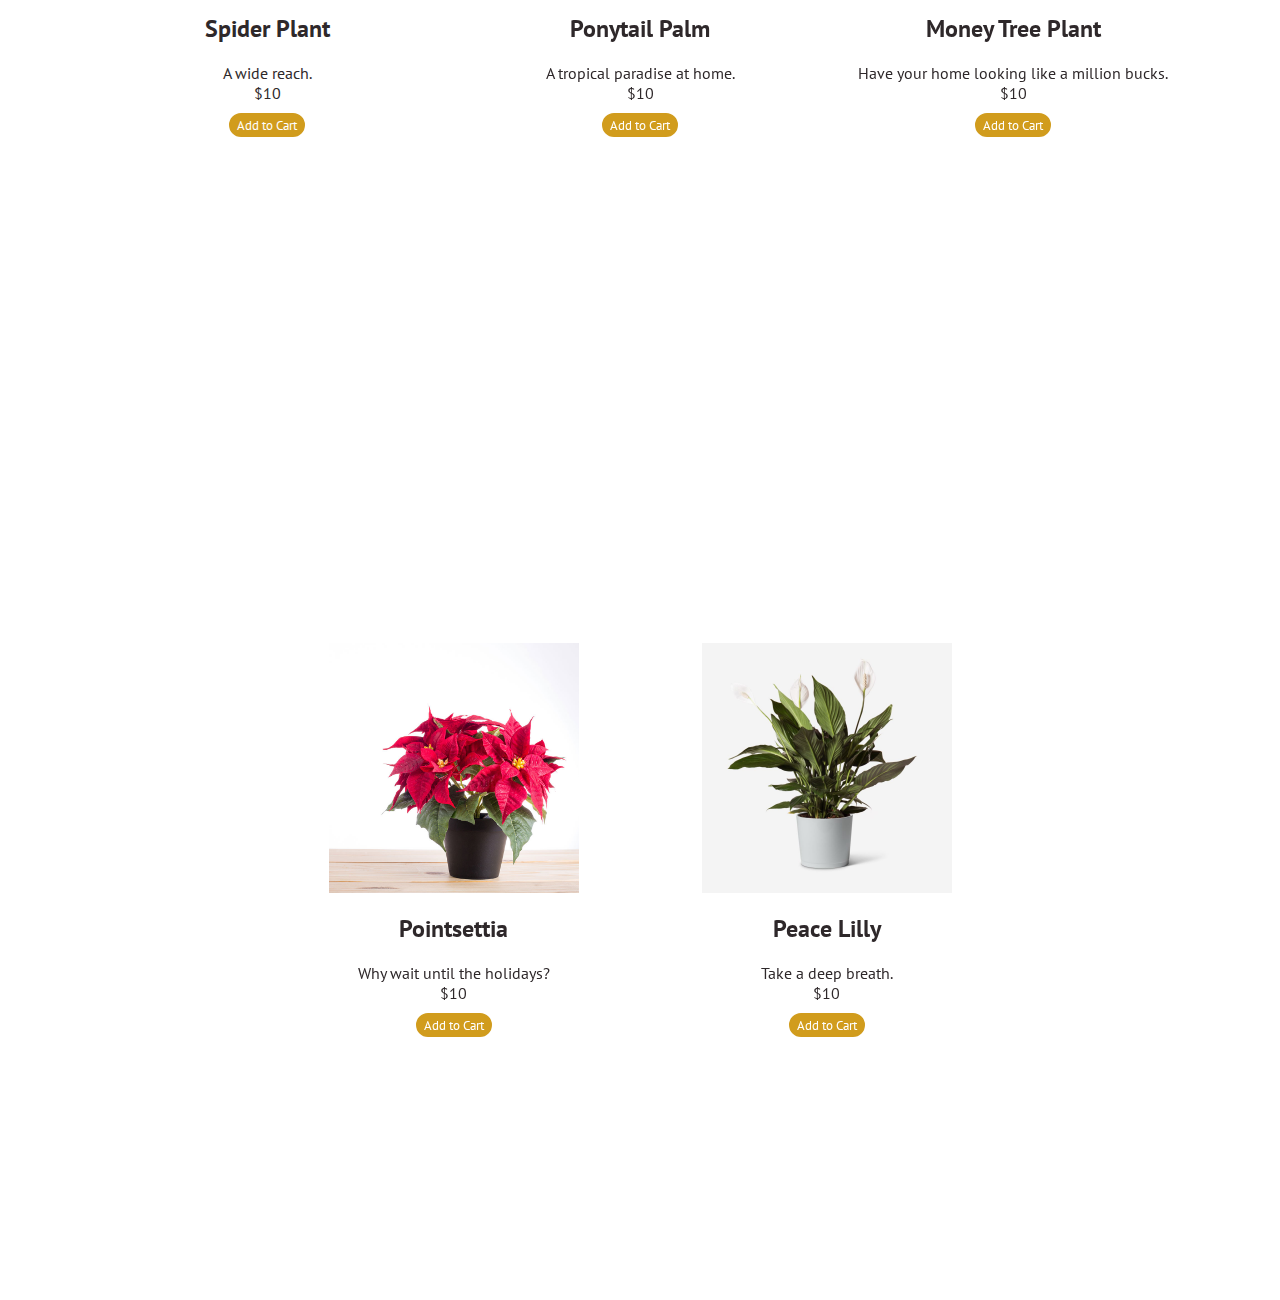
==== commit 12d2eb60: "Cart items show up in the cart!!!!" ====
--- a/index.html
+++ b/index.html
@@ -1,6 +1,5 @@
 <!DOCTYPE html>
 <html lang="en">
-
   <head>
     <meta charset="UTF-8" />
     <meta name="viewport" content="width=device-width, initial-scale=1.0" />
@@ -14,32 +13,35 @@
       crossorigin="anonymous"
     />
   </head>
-  <body onload="getAllProducts()">
-      <div id="header" class="main-page">
-        <nav class="top-nav">
-          <button class="openbtn" onclick="openNav()"><i class="fas fa-bars fa-2x openbtn"></i></button>
-          <a id="cart" class="cart-link" href="./checkout.html">
-            <i class="fas fa-shopping-cart fa-2x"></i>
-          </a>
-        </nav>
-          <ul id="categories" class="categories sidebar">
-            <a href="javascript:void(0)" class="closebtn" onclick="closeNav()">&times;</a>
-            <li class="nav-header"><a href="#header">Garden of Eden</a></li>
-            <li><a href="#succulents-page">Succulents</a></li>
-            <li><a href="#beginner-page">Beginner Friendly</a></li>
-            <li><a href="#pet-page">Pet Friendly</a></li>
-            <li><a href="#luxury-page">Luxury</a></li>
-          </ul>
-        <h1 class="main-title">Garden of Eden</h1>
-      </div>
+  <body onload="getAllProducts()" onunload="showCart()">
+    <div id="header" class="main-page">
+      <nav class="top-nav">
+        <button class="openbtn" onclick="openNav()">
+          <i class="fas fa-bars fa-2x openbtn"></i>
+        </button>
+        <a id="cart" class="cart-link" href="./checkout.html">
+          <i class="fas fa-shopping-cart fa-2x"></i>
+        </a>
+      </nav>
+      <ul id="categories" class="categories sidebar">
+        <a href="javascript:void(0)" class="closebtn" onclick="closeNav()"
+          >&times;</a
+        >
+        <li class="nav-header"><a href="#header">Garden of Eden</a></li>
+        <li><a href="#succulents-page">Succulents</a></li>
+        <li><a href="#beginner-page">Beginner Friendly</a></li>
+        <li><a href="#pet-page">Pet Friendly</a></li>
+        <li><a href="#luxury-page">Luxury</a></li>
+      </ul>
+      <h1 class="main-title">Garden of Eden</h1>
+    </div>
     <div class="succulent-page page" id="succulents-page">
       <h2 class="title">Succulents</h2>
       <div id="succulents" class="item"></div>
     </div>
     <div class="beginner-page page" id="beginner-page">
       <h2 class="title">Beginner Friendly</h2>
-      <div id="beginnerFriendly" class="item">
-      </div>
+      <div id="beginnerFriendly" class="item"></div>
     </div>
     <div class="pet-page page" id="pet-page">
       <h2 class="title">Pet Friendly</h2>
@@ -49,7 +51,5 @@
       <h2 class="title luxury-title">Luxury</h2>
       <div id="luxury" class="item"></div>
     </div>
-
-</body>
-
-</html>+  </body>
+</html>
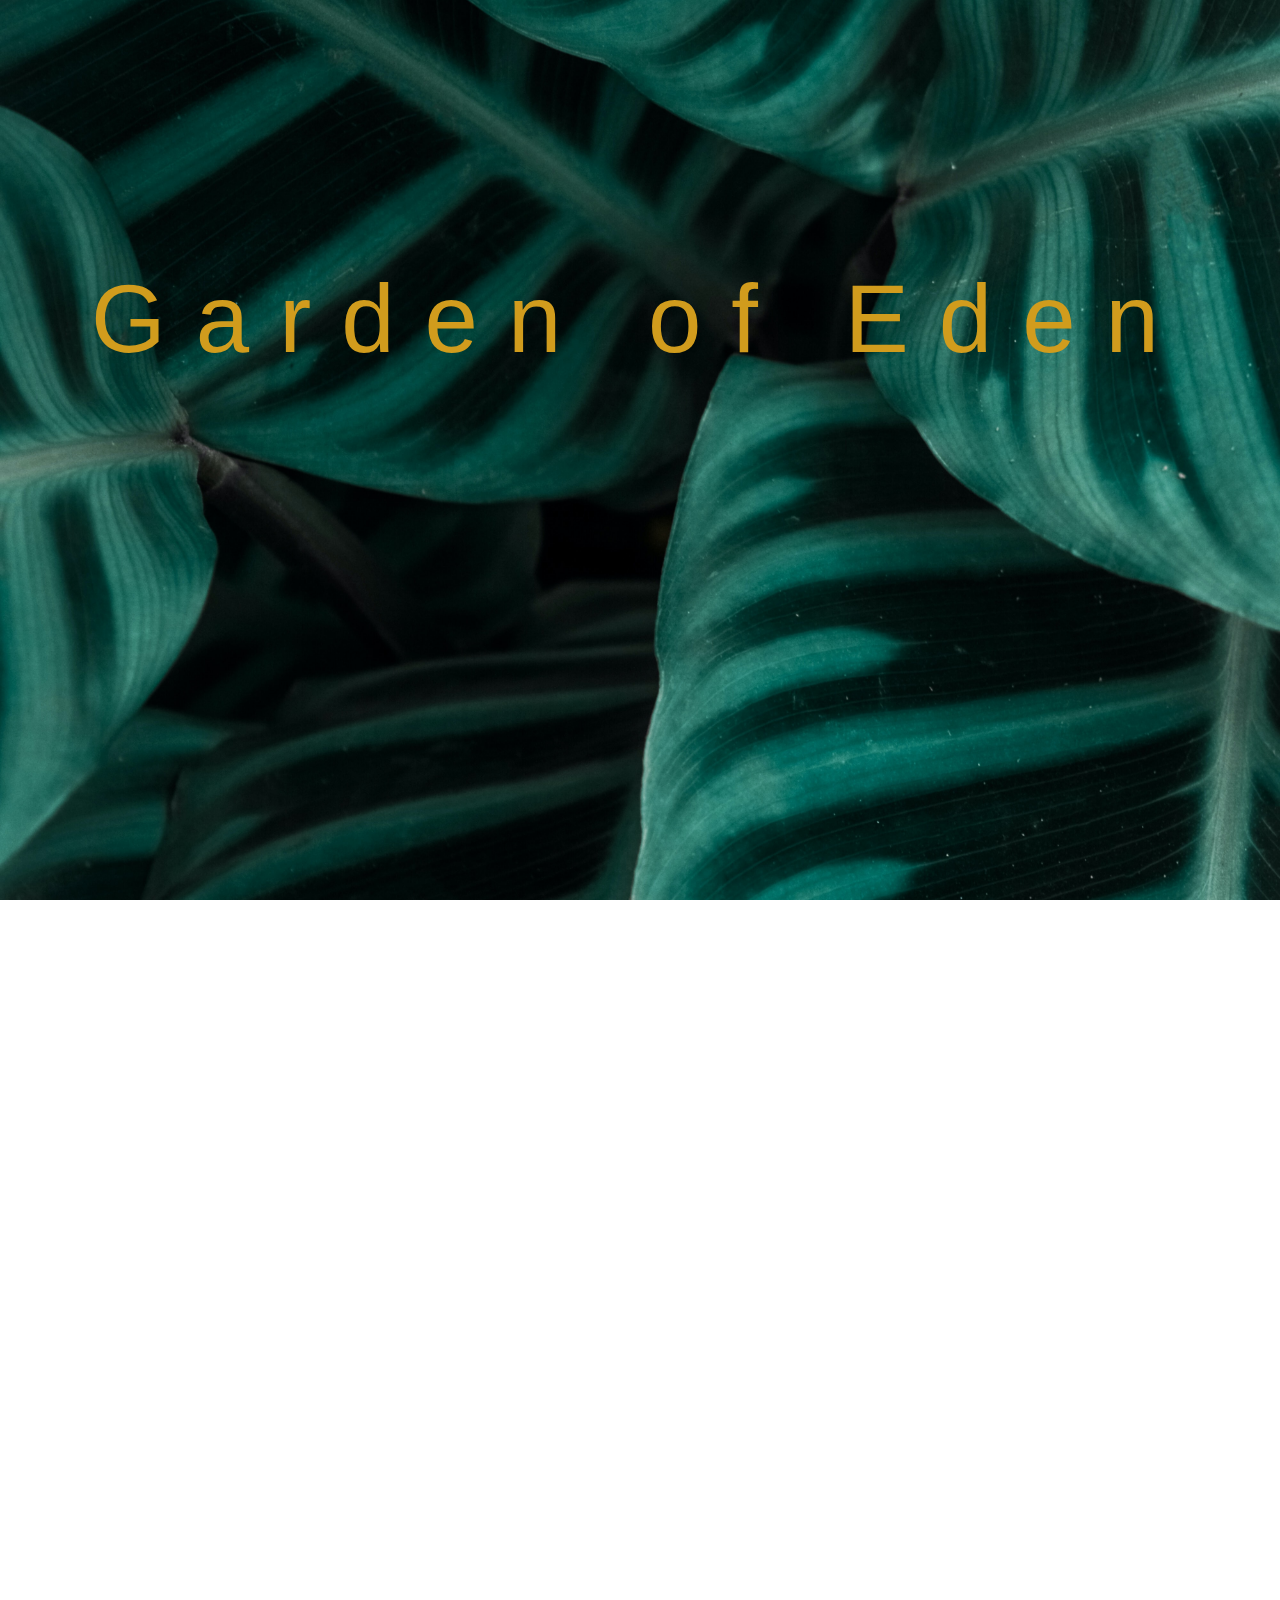
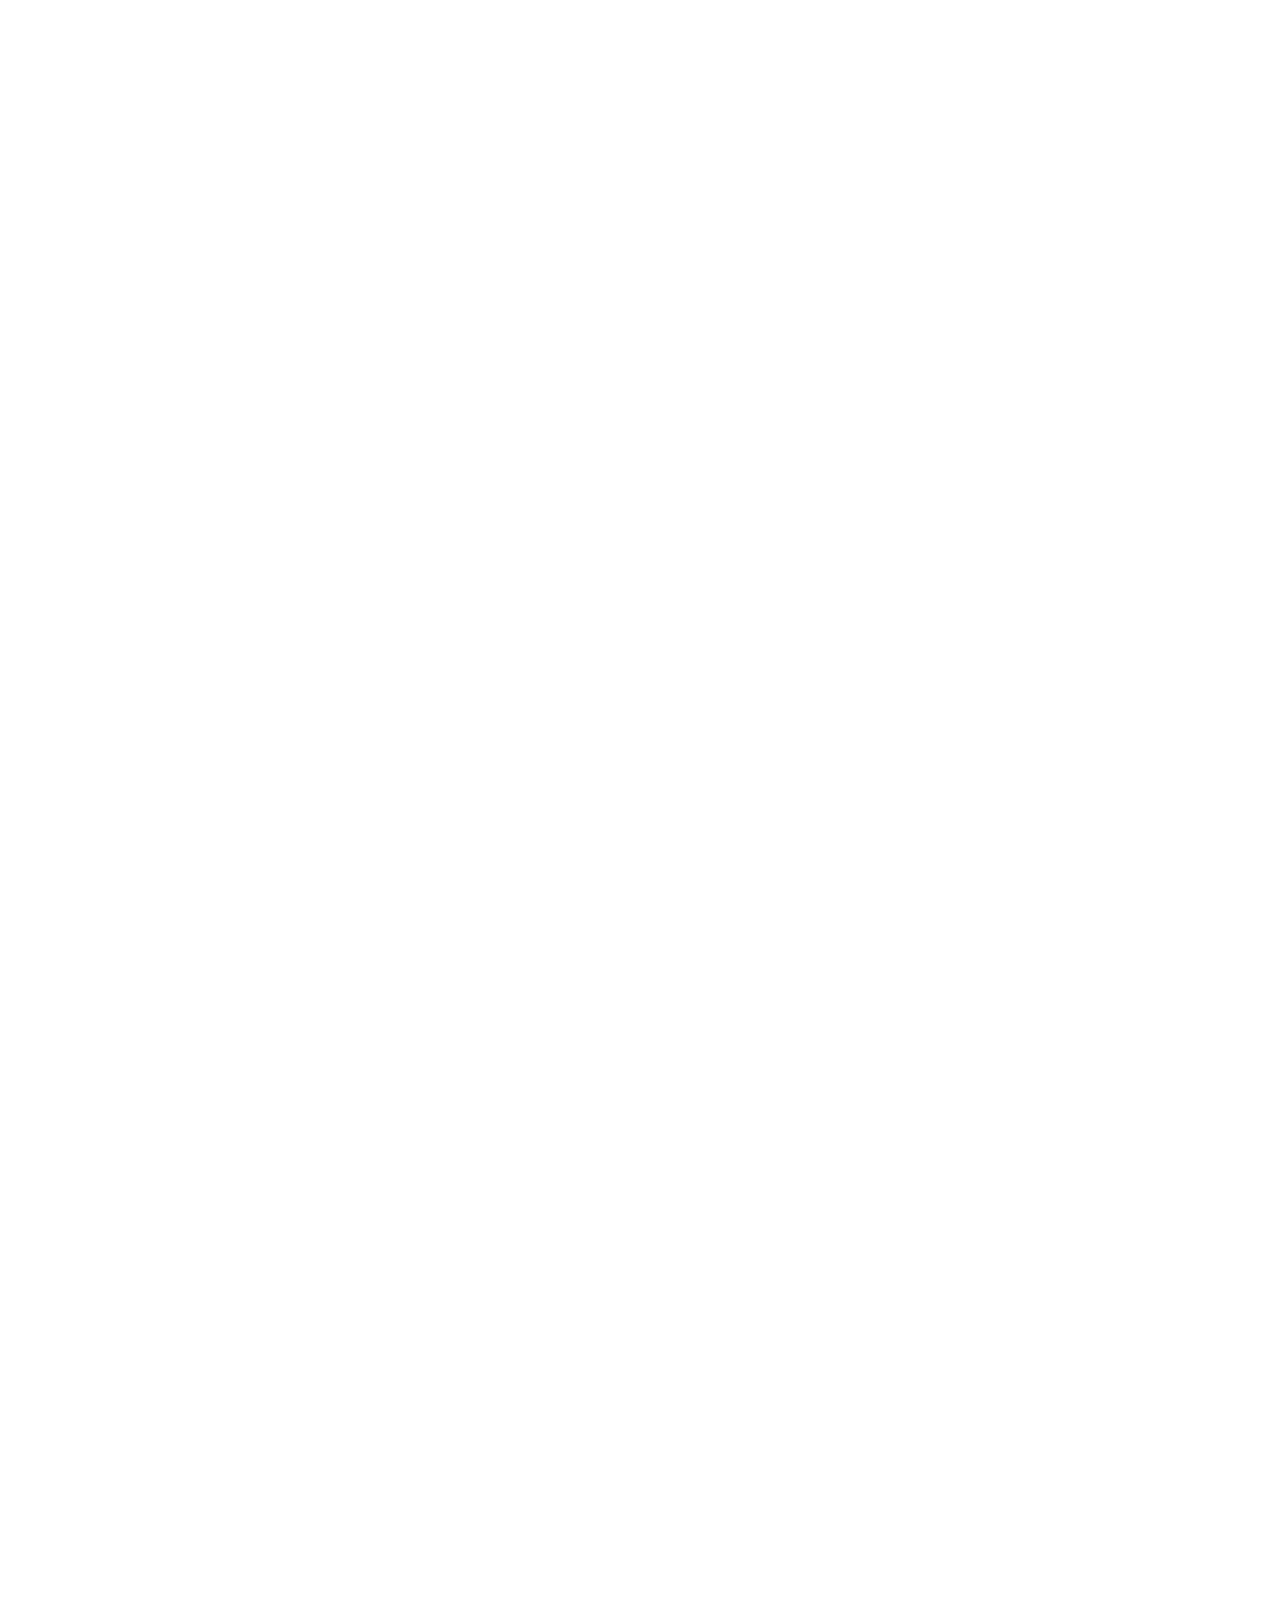
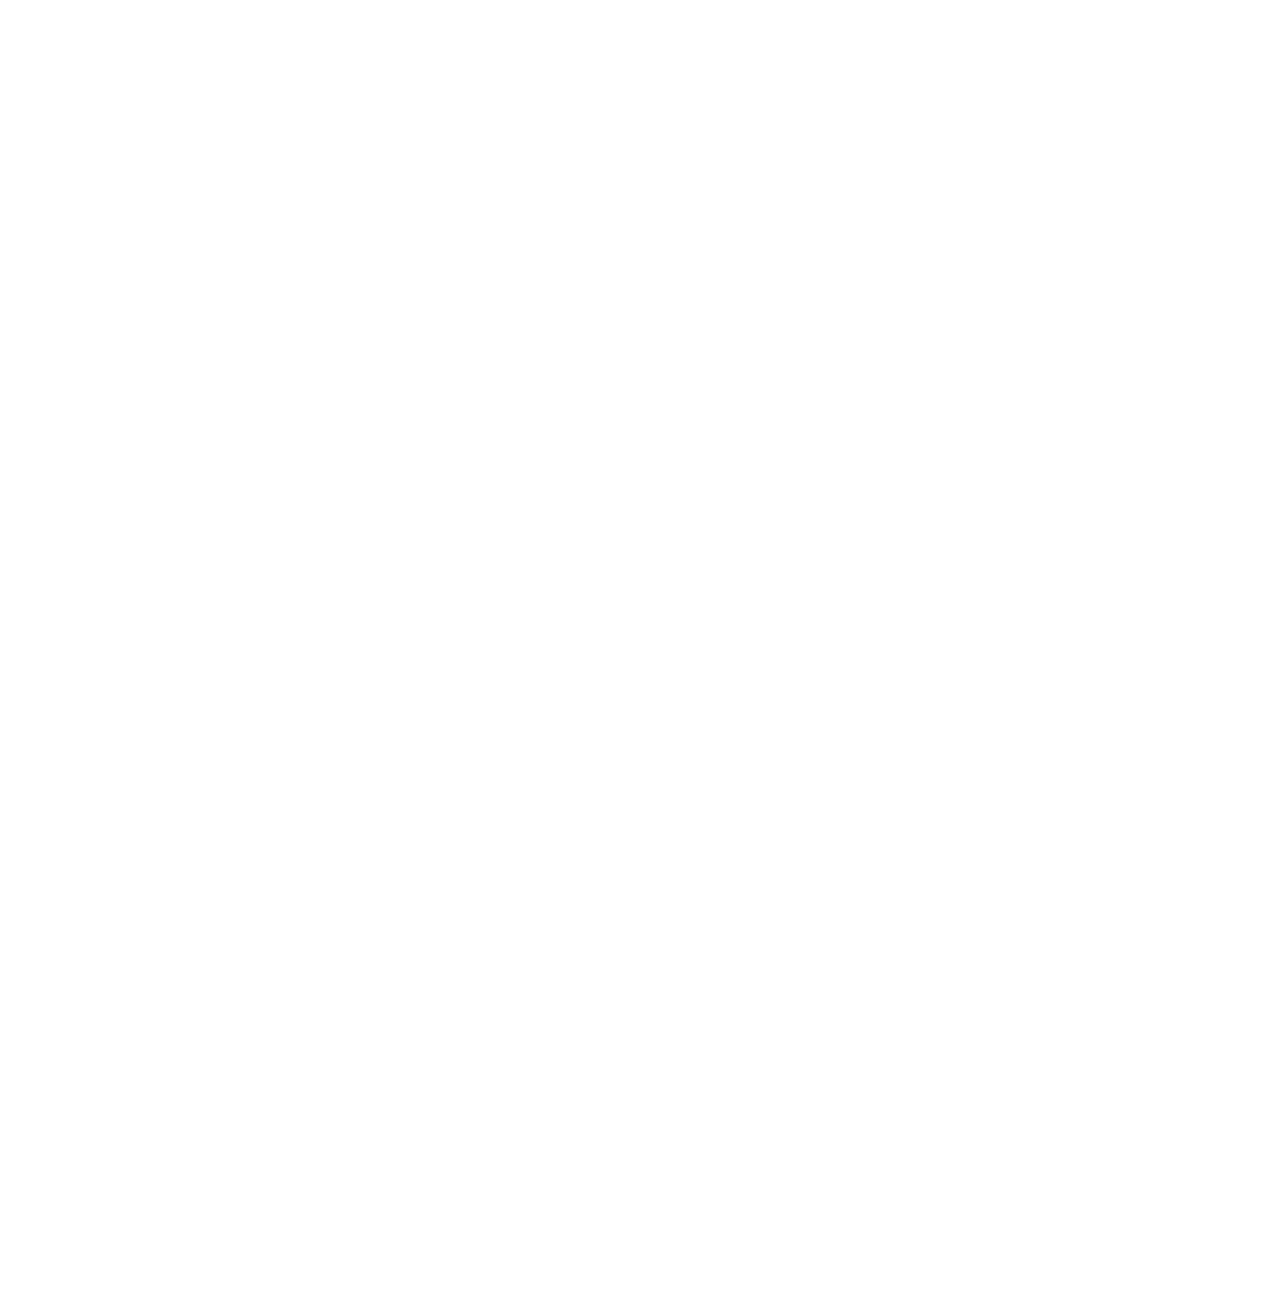
==== commit d0df079a: "Merge branch 'master' into style-1" ====
--- a/index.html
+++ b/index.html
@@ -1,5 +1,6 @@
 <!DOCTYPE html>
 <html lang="en">
+
   <head>
     <meta charset="UTF-8" />
     <meta name="viewport" content="width=device-width, initial-scale=1.0" />
@@ -13,35 +14,32 @@
       crossorigin="anonymous"
     />
   </head>
-  <body onload="getAllProducts()" onunload="showCart()">
-    <div id="header" class="main-page">
-      <nav class="top-nav">
-        <button class="openbtn" onclick="openNav()">
-          <i class="fas fa-bars fa-2x openbtn"></i>
-        </button>
-        <a id="cart" class="cart-link" href="./checkout.html">
-          <i class="fas fa-shopping-cart fa-2x"></i>
-        </a>
-      </nav>
-      <ul id="categories" class="categories sidebar">
-        <a href="javascript:void(0)" class="closebtn" onclick="closeNav()"
-          >&times;</a
-        >
-        <li class="nav-header"><a href="#header">Garden of Eden</a></li>
-        <li><a href="#succulents-page">Succulents</a></li>
-        <li><a href="#beginner-page">Beginner Friendly</a></li>
-        <li><a href="#pet-page">Pet Friendly</a></li>
-        <li><a href="#luxury-page">Luxury</a></li>
-      </ul>
-      <h1 class="main-title">Garden of Eden</h1>
-    </div>
+  <body onload="getAllProducts()">
+      <div id="header" class="main-page">
+        <nav class="top-nav">
+          <button class="openbtn" onclick="openNav()"><i class="fas fa-bars fa-2x openbtn"></i></button>
+          <a id="cart" class="cart-link" href="./checkout.html">
+            <i class="fas fa-shopping-cart fa-2x"></i>
+          </a>
+        </nav>
+          <ul id="categories" class="categories sidebar">
+            <a href="javascript:void(0)" class="closebtn" onclick="closeNav()">&times;</a>
+            <li class="nav-header"><a href="#header">Garden of Eden</a></li>
+            <li><a href="#succulents-page">Succulents</a></li>
+            <li><a href="#beginner-page">Beginner Friendly</a></li>
+            <li><a href="#pet-page">Pet Friendly</a></li>
+            <li><a href="#luxury-page">Luxury</a></li>
+          </ul>
+        <h1 class="main-title">Garden of Eden</h1>
+      </div>
     <div class="succulent-page page" id="succulents-page">
       <h2 class="title">Succulents</h2>
       <div id="succulents" class="item"></div>
     </div>
     <div class="beginner-page page" id="beginner-page">
       <h2 class="title">Beginner Friendly</h2>
-      <div id="beginnerFriendly" class="item"></div>
+      <div id="beginnerFriendly" class="item">
+      </div>
     </div>
     <div class="pet-page page" id="pet-page">
       <h2 class="title">Pet Friendly</h2>
@@ -51,5 +49,7 @@
       <h2 class="title luxury-title">Luxury</h2>
       <div id="luxury" class="item"></div>
     </div>
-  </body>
-</html>
+
+</body>
+
+</html>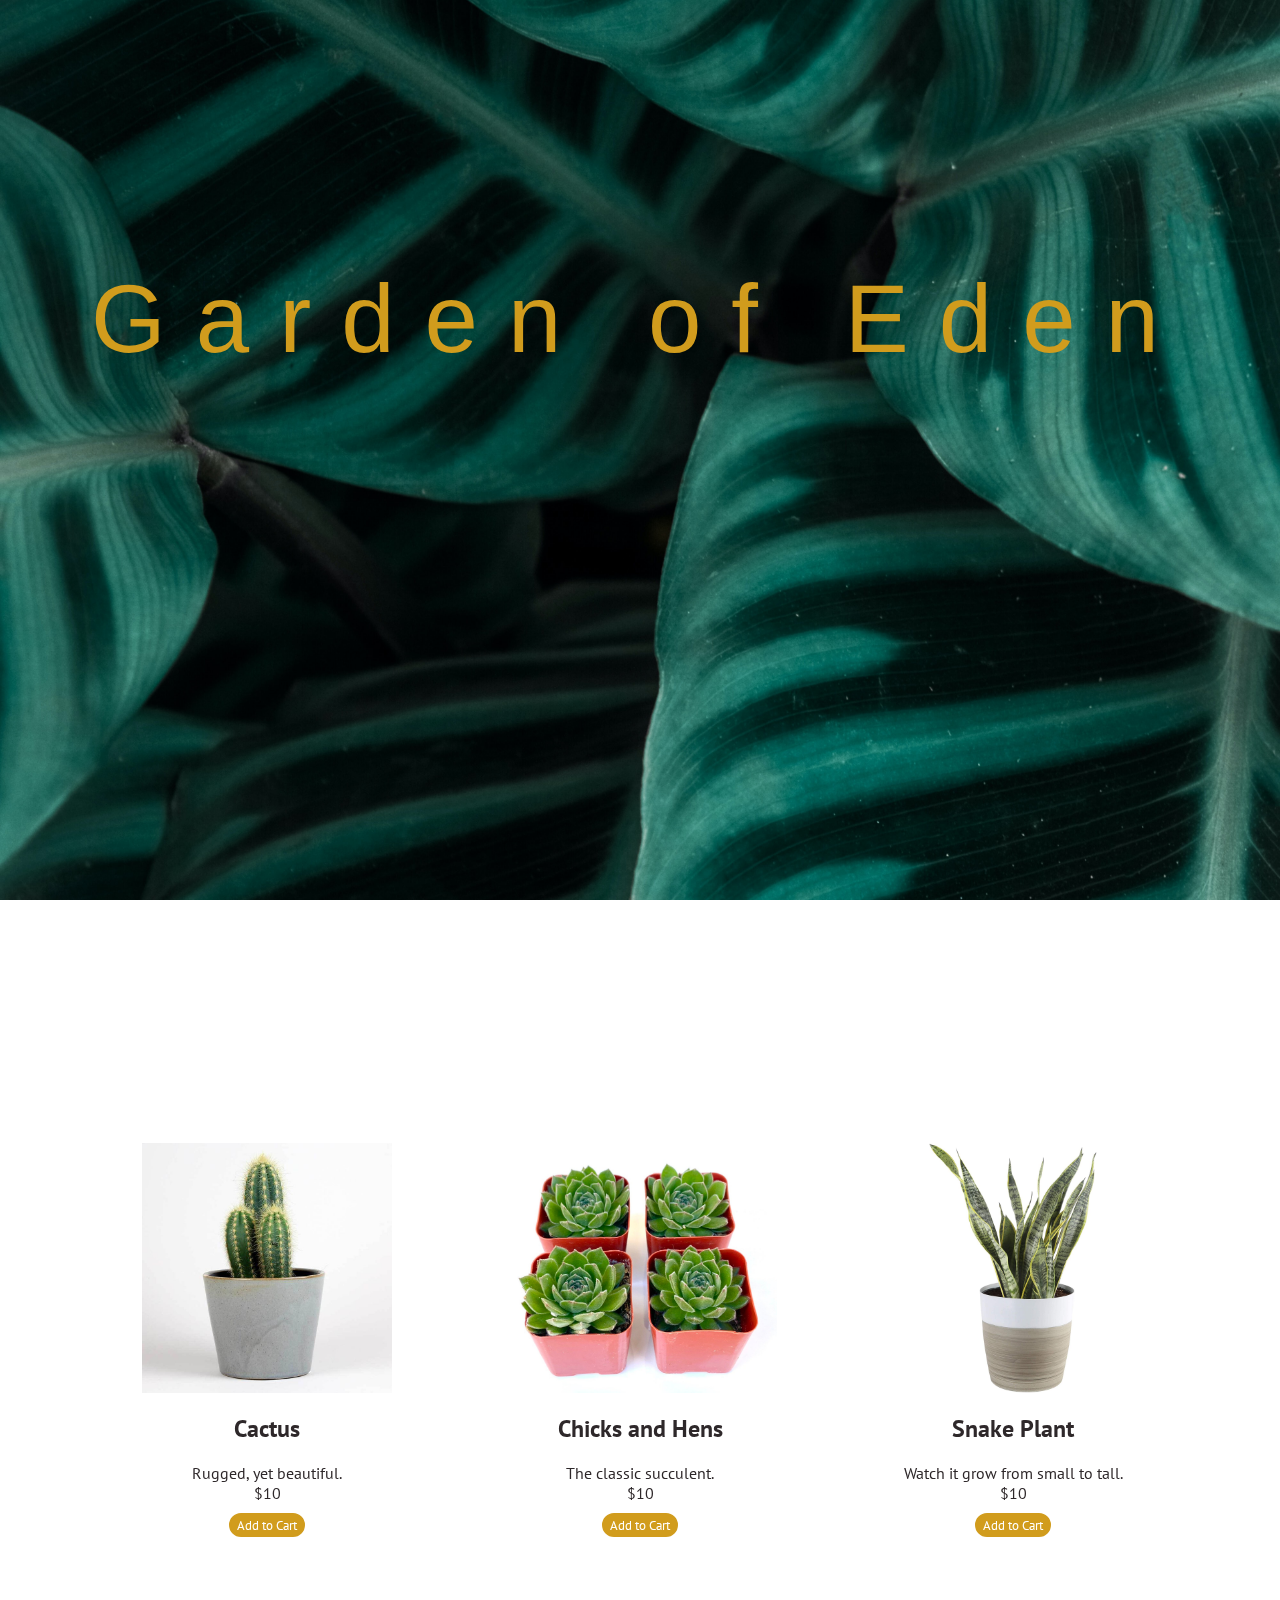
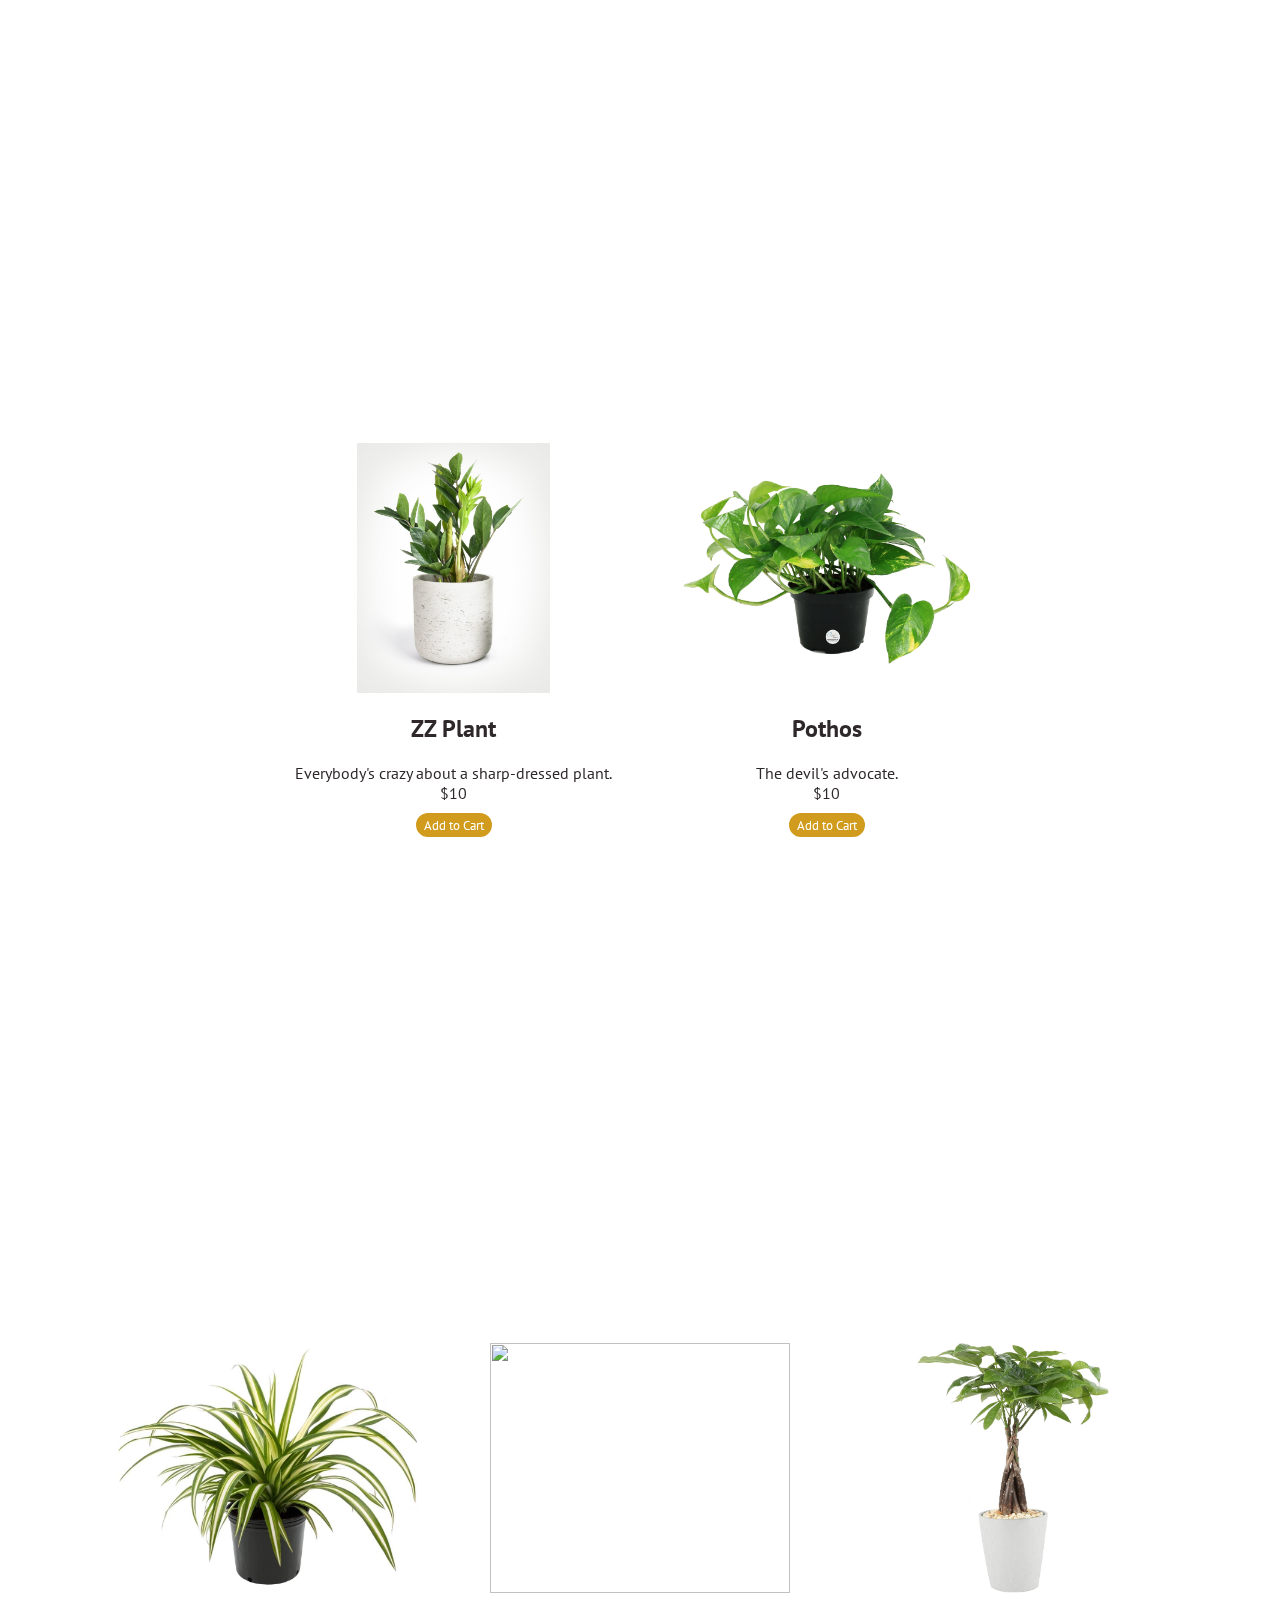
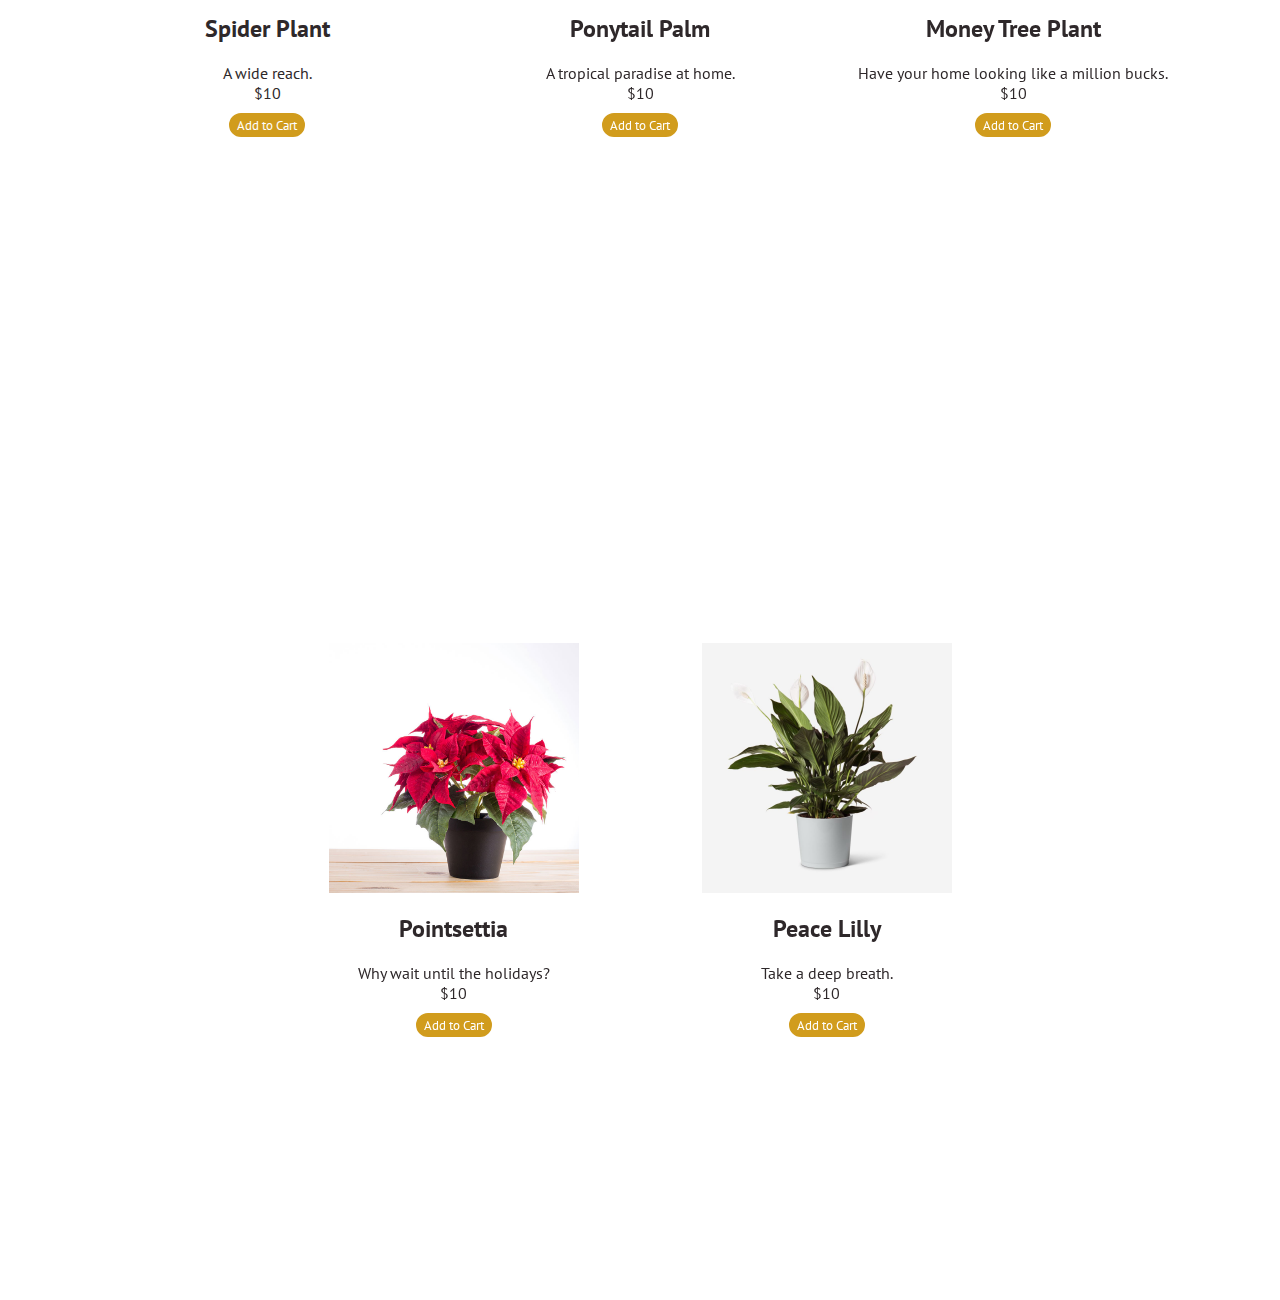
==== commit 68b64744: "Merge pull request #24 from andrewjkern/checkout" ====
--- a/index.html
+++ b/index.html
@@ -1,54 +1,51 @@
 <!DOCTYPE html>
 <html lang="en">
 
-  <head>
-    <meta charset="UTF-8" />
-    <meta name="viewport" content="width=device-width, initial-scale=1.0" />
-    <title>Garden of Eden</title>
-    <link rel="stylesheet" href="main.css" />
-    <script src="main.js"></script>
-    <link
-      rel="stylesheet"
-      href="https://use.fontawesome.com/releases/v5.14.0/css/all.css"
-      integrity="sha384-HzLeBuhoNPvSl5KYnjx0BT+WB0QEEqLprO+NBkkk5gbc67FTaL7XIGa2w1L0Xbgc"
-      crossorigin="anonymous"
-    />
-  </head>
-  <body onload="getAllProducts()">
-      <div id="header" class="main-page">
-        <nav class="top-nav">
-          <button class="openbtn" onclick="openNav()"><i class="fas fa-bars fa-2x openbtn"></i></button>
-          <a id="cart" class="cart-link" href="./checkout.html">
-            <i class="fas fa-shopping-cart fa-2x"></i>
-          </a>
-        </nav>
-          <ul id="categories" class="categories sidebar">
-            <a href="javascript:void(0)" class="closebtn" onclick="closeNav()">&times;</a>
-            <li class="nav-header"><a href="#header">Garden of Eden</a></li>
-            <li><a href="#succulents-page">Succulents</a></li>
-            <li><a href="#beginner-page">Beginner Friendly</a></li>
-            <li><a href="#pet-page">Pet Friendly</a></li>
-            <li><a href="#luxury-page">Luxury</a></li>
-          </ul>
-        <h1 class="main-title">Garden of Eden</h1>
-      </div>
-    <div class="succulent-page page" id="succulents-page">
-      <h2 class="title">Succulents</h2>
-      <div id="succulents" class="item"></div>
+<head>
+  <meta charset="UTF-8" />
+  <meta name="viewport" content="width=device-width, initial-scale=1.0" />
+  <title>Garden of Eden</title>
+  <link rel="stylesheet" href="main.css" />
+  <script src="main.js"></script>
+  <link rel="stylesheet" href="https://use.fontawesome.com/releases/v5.14.0/css/all.css"
+    integrity="sha384-HzLeBuhoNPvSl5KYnjx0BT+WB0QEEqLprO+NBkkk5gbc67FTaL7XIGa2w1L0Xbgc" crossorigin="anonymous" />
+</head>
+
+<body onload="getAllProducts()">
+  <div id="header" class="main-page">
+    <nav class="top-nav">
+      <button class="openbtn" onclick="openNav()"><i class="fas fa-bars fa-2x openbtn"></i></button>
+      <a id="cart" class="cart-link" href="./checkout.html">
+        <i class="fas fa-shopping-cart fa-2x"></i>
+      </a>
+    </nav>
+    <ul id="categories" class="categories sidebar">
+      <a href="javascript:void(0)" class="closebtn" onclick="closeNav()">&times;</a>
+      <li class="nav-header"><a href="#header">Garden of Eden</a></li>
+      <li><a href="#succulents-page">Succulents</a></li>
+      <li><a href="#beginner-page">Beginner Friendly</a></li>
+      <li><a href="#pet-page">Pet Friendly</a></li>
+      <li><a href="#luxury-page">Luxury</a></li>
+    </ul>
+    <h1 class="main-title">Garden of Eden</h1>
+  </div>
+  <div class="succulent-page page" id="succulents-page">
+    <h2 class="title">Succulents</h2>
+    <div id="succulents" class="item"></div>
+  </div>
+  <div class="beginner-page page" id="beginner-page">
+    <h2 class="title">Beginner Friendly</h2>
+    <div id="beginnerFriendly" class="item">
     </div>
-    <div class="beginner-page page" id="beginner-page">
-      <h2 class="title">Beginner Friendly</h2>
-      <div id="beginnerFriendly" class="item">
-      </div>
-    </div>
-    <div class="pet-page page" id="pet-page">
-      <h2 class="title">Pet Friendly</h2>
-      <div id="petFriendly" class="item"></div>
-    </div>
-    <div class="luxury-page page" id="luxury-page">
-      <h2 class="title luxury-title">Luxury</h2>
-      <div id="luxury" class="item"></div>
-    </div>
+  </div>
+  <div class="pet-page page" id="pet-page">
+    <h2 class="title">Pet Friendly</h2>
+    <div id="petFriendly" class="item"></div>
+  </div>
+  <div class="luxury-page page" id="luxury-page">
+    <h2 class="title luxury-title">Luxury</h2>
+    <div id="luxury" class="item"></div>
+  </div>
 
 </body>
 
--- a/main.css
+++ b/main.css
@@ -235,10 +235,10 @@
     object-fit: contain;
   }
 
- nav {
-   width: 97%;
-   padding-top: 20px;
- }
+  nav {
+    width: 97%;
+    padding-top: 20px;
+  }
 
 }
 
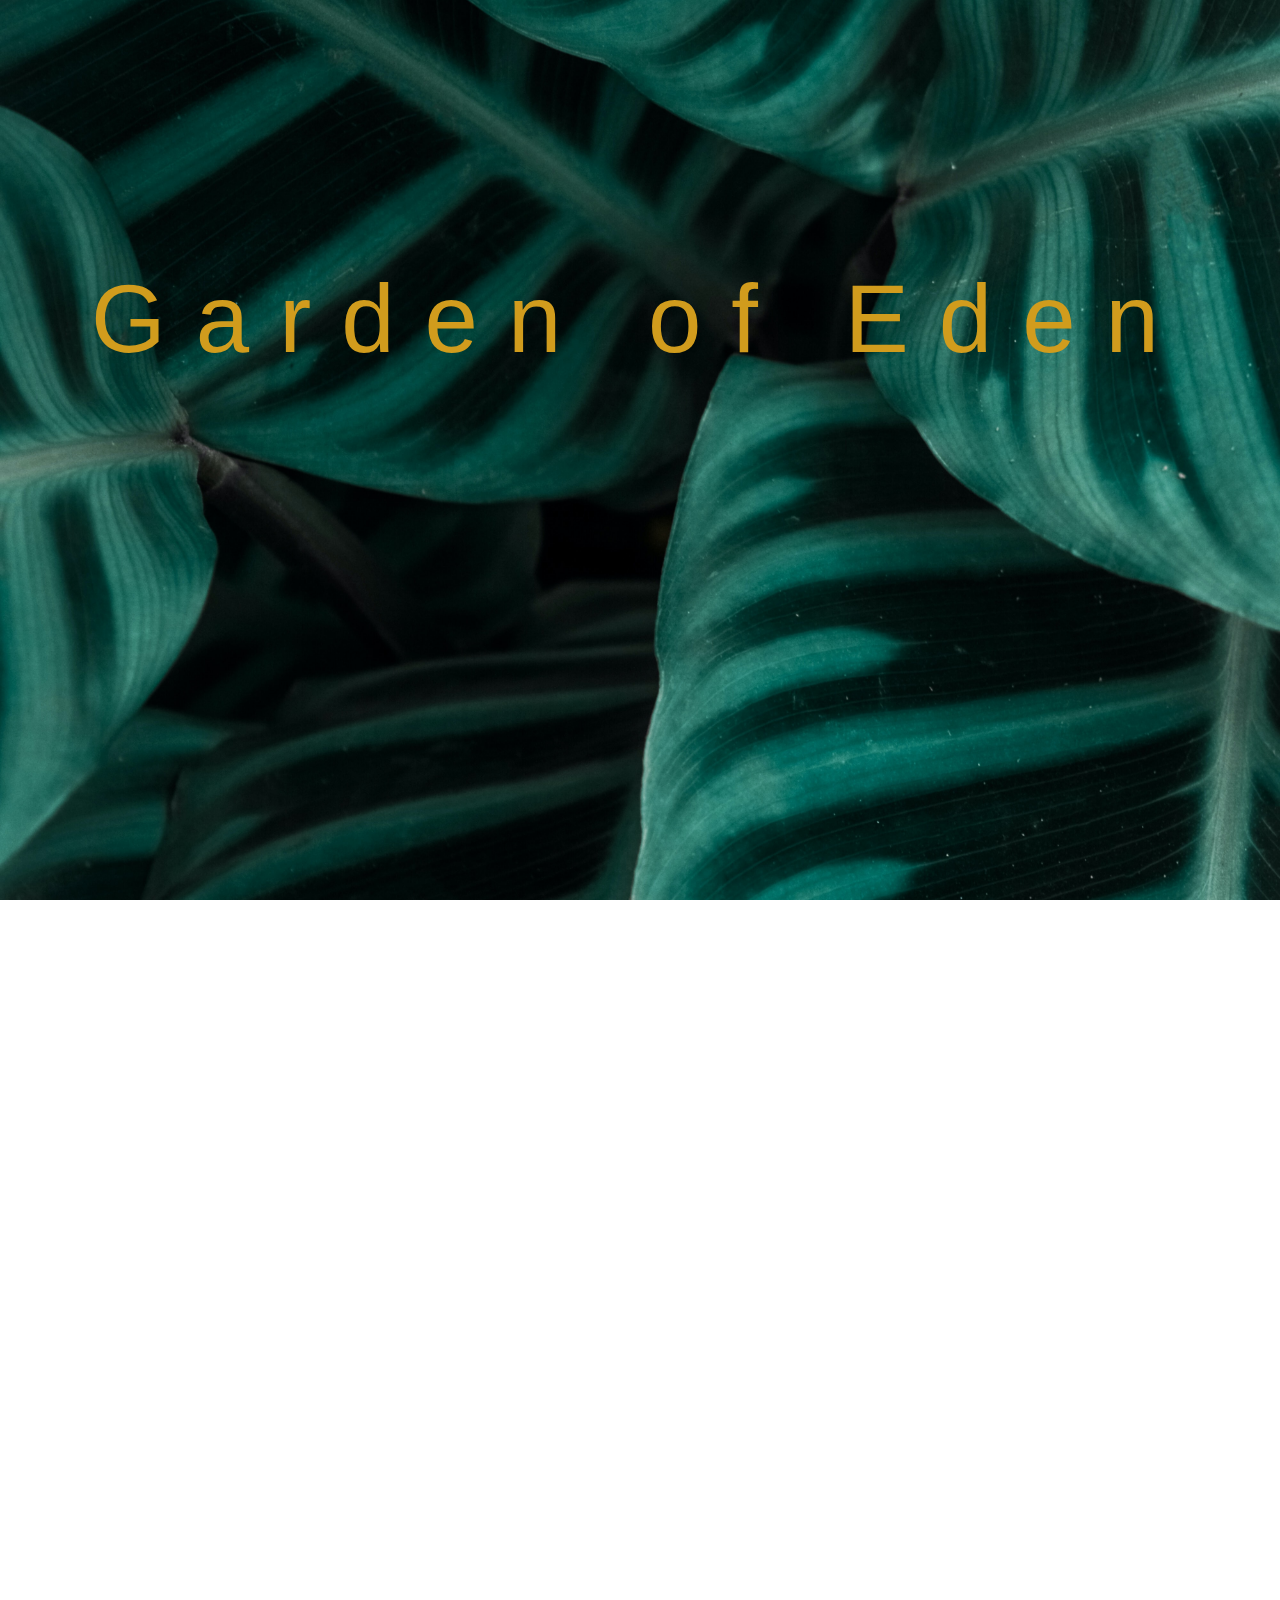
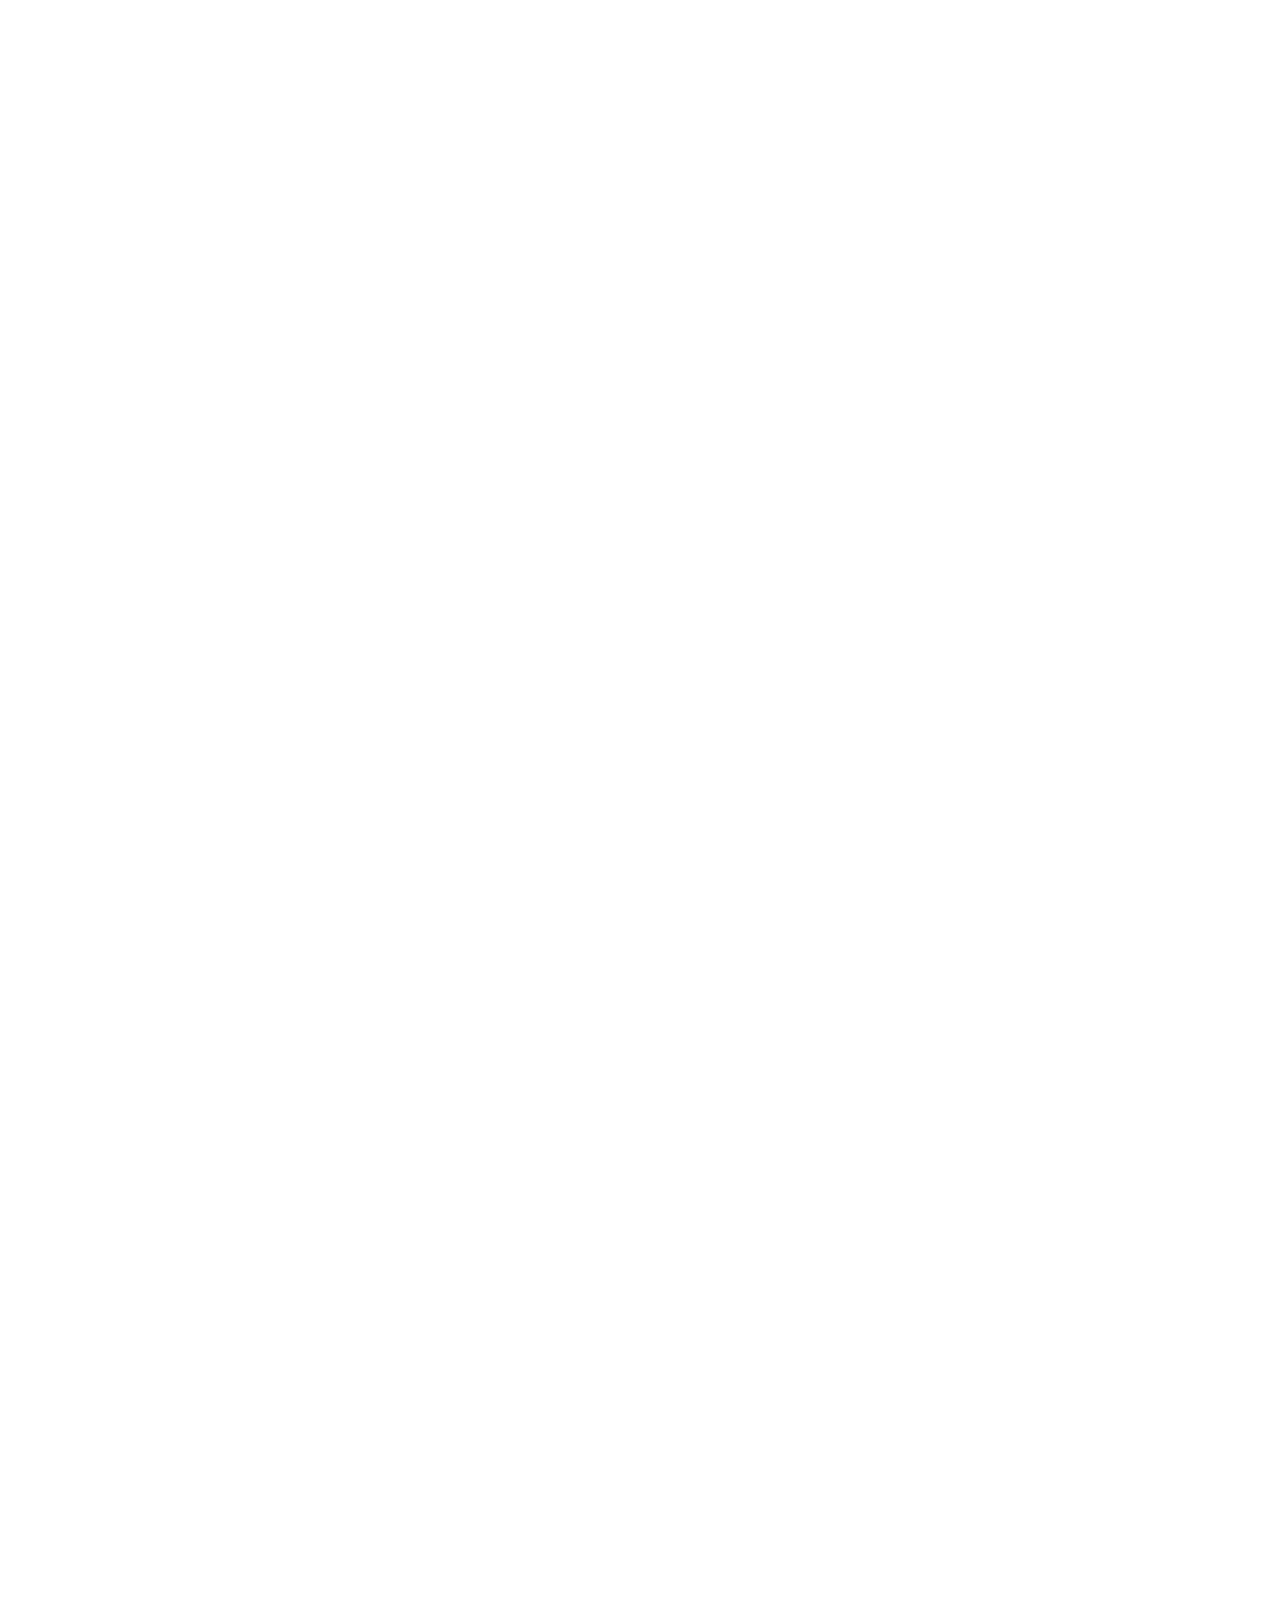
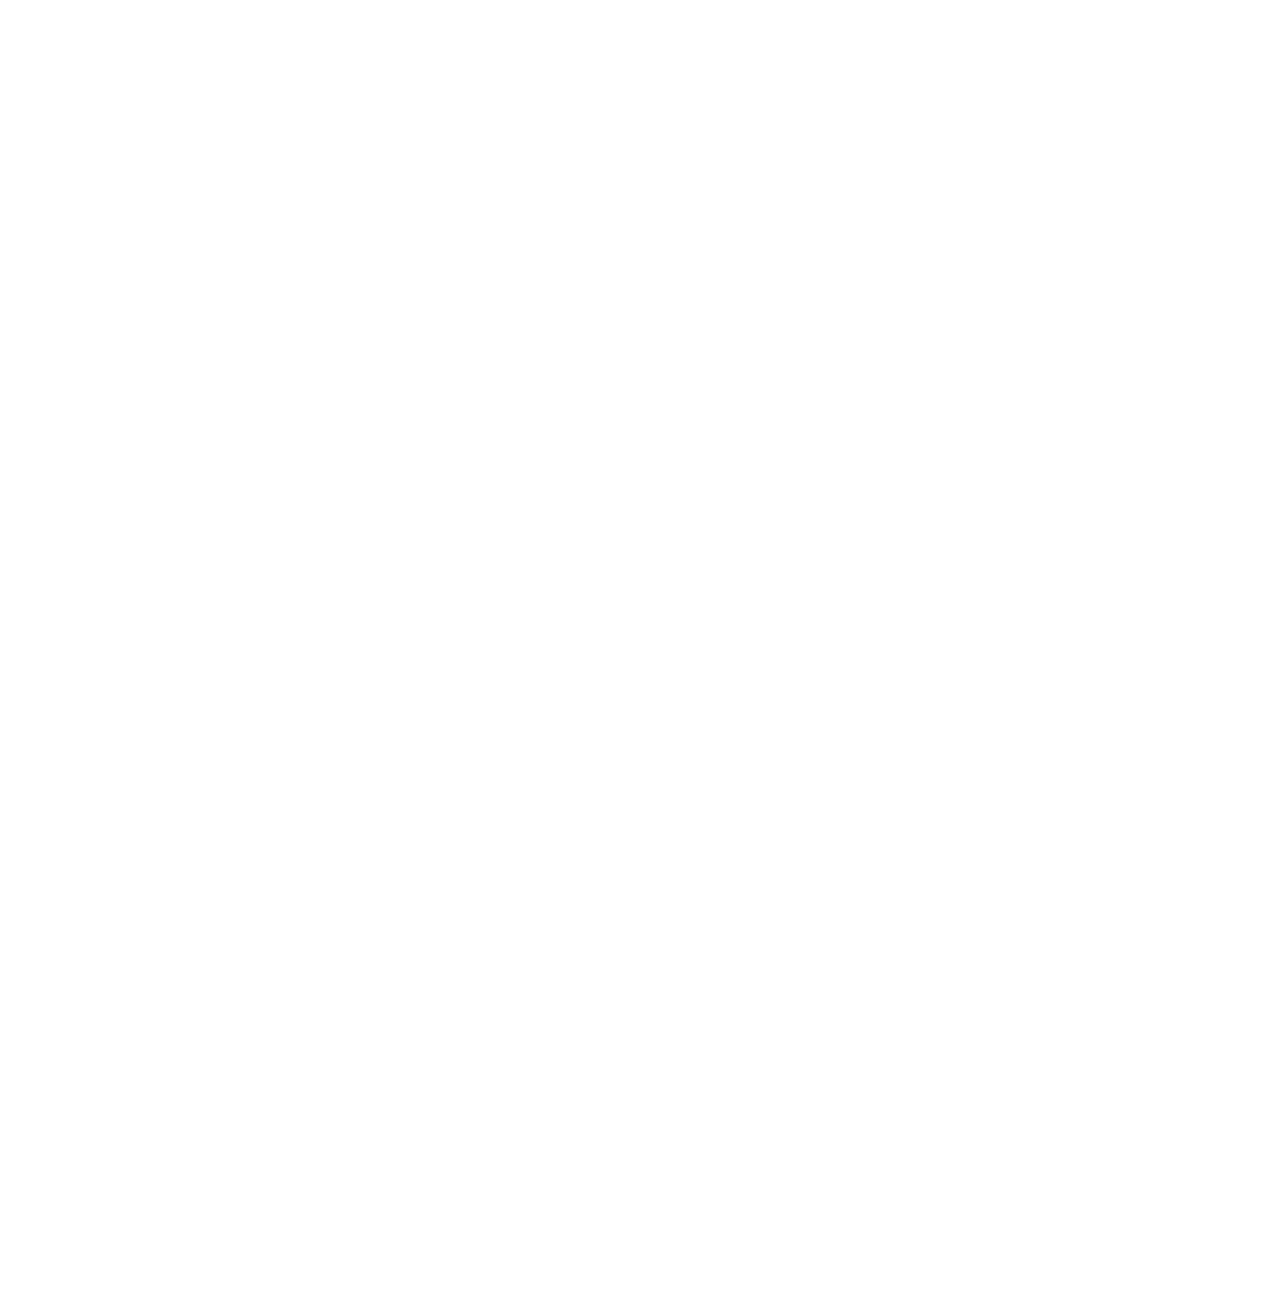
==== commit cd815fdd: "Merge branch 'master' into devinJS" ====
--- a/index.html
+++ b/index.html
@@ -1,52 +1,57 @@
 <!DOCTYPE html>
 <html lang="en">
 
-<head>
-  <meta charset="UTF-8" />
-  <meta name="viewport" content="width=device-width, initial-scale=1.0" />
-  <title>Garden of Eden</title>
-  <link rel="stylesheet" href="main.css" />
-  <script src="main.js"></script>
-  <link rel="stylesheet" href="https://use.fontawesome.com/releases/v5.14.0/css/all.css"
-    integrity="sha384-HzLeBuhoNPvSl5KYnjx0BT+WB0QEEqLprO+NBkkk5gbc67FTaL7XIGa2w1L0Xbgc" crossorigin="anonymous" />
-</head>
+  <head>
+    <meta charset="UTF-8" />
+    <meta name="viewport" content="width=device-width, initial-scale=1.0" />
+    <title>Garden of Eden</title>
+    <link rel="stylesheet" href="main.css" />
+    <script src="main.js"></script>
+    <link
+      rel="stylesheet"
+      href="https://use.fontawesome.com/releases/v5.14.0/css/all.css"
+      integrity="sha384-HzLeBuhoNPvSl5KYnjx0BT+WB0QEEqLprO+NBkkk5gbc67FTaL7XIGa2w1L0Xbgc"
+      crossorigin="anonymous"
+    />
+  </head>
+  <body onload="getAllProducts()" onunload="showCart()">
+    <div id="header" class="main-page">
+      <nav class="top-nav">
+        <button class="openbtn" onclick="openNav()">
+          <i class="fas fa-bars fa-2x openbtn"></i>
+        </button>
+        <a id="cart" class="cart-link" href="./checkout.html">
+          <i class="fas fa-shopping-cart fa-2x"></i>
+        </a>
+      </nav>
+      <ul id="categories" class="categories sidebar">
+        <a href="javascript:void(0)" class="closebtn" onclick="closeNav()"
+          >&times;</a
+        >
+        <li class="nav-header"><a href="#header">Garden of Eden</a></li>
+        <li><a href="#succulents-page">Succulents</a></li>
+        <li><a href="#beginner-page">Beginner Friendly</a></li>
+        <li><a href="#pet-page">Pet Friendly</a></li>
+        <li><a href="#luxury-page">Luxury</a></li>
+      </ul>
+      <h1 class="main-title">Garden of Eden</h1>
+    </div>
+    <div class="succulent-page page" id="succulents-page">
+      <h2 class="title">Succulents</h2>
+      <div id="succulents" class="item"></div>
+    </div>
+    <div class="beginner-page page" id="beginner-page">
+      <h2 class="title">Beginner Friendly</h2>
+      <div id="beginnerFriendly" class="item"></div>
+    </div>
+    <div class="pet-page page" id="pet-page">
+      <h2 class="title">Pet Friendly</h2>
+      <div id="petFriendly" class="item"></div>
+    </div>
+    <div class="luxury-page page" id="luxury-page">
+      <h2 class="title luxury-title">Luxury</h2>
+      <div id="luxury" class="item"></div>
+    </div>
+  </body>
+</html>
 
-<body onload="getAllProducts()">
-  <div id="header" class="main-page">
-    <nav class="top-nav">
-      <button class="openbtn" onclick="openNav()"><i class="fas fa-bars fa-2x openbtn"></i></button>
-      <a id="cart" class="cart-link" href="./checkout.html">
-        <i class="fas fa-shopping-cart fa-2x"></i>
-      </a>
-    </nav>
-    <ul id="categories" class="categories sidebar">
-      <a href="javascript:void(0)" class="closebtn" onclick="closeNav()">&times;</a>
-      <li class="nav-header"><a href="#header">Garden of Eden</a></li>
-      <li><a href="#succulents-page">Succulents</a></li>
-      <li><a href="#beginner-page">Beginner Friendly</a></li>
-      <li><a href="#pet-page">Pet Friendly</a></li>
-      <li><a href="#luxury-page">Luxury</a></li>
-    </ul>
-    <h1 class="main-title">Garden of Eden</h1>
-  </div>
-  <div class="succulent-page page" id="succulents-page">
-    <h2 class="title">Succulents</h2>
-    <div id="succulents" class="item"></div>
-  </div>
-  <div class="beginner-page page" id="beginner-page">
-    <h2 class="title">Beginner Friendly</h2>
-    <div id="beginnerFriendly" class="item">
-    </div>
-  </div>
-  <div class="pet-page page" id="pet-page">
-    <h2 class="title">Pet Friendly</h2>
-    <div id="petFriendly" class="item"></div>
-  </div>
-  <div class="luxury-page page" id="luxury-page">
-    <h2 class="title luxury-title">Luxury</h2>
-    <div id="luxury" class="item"></div>
-  </div>
-
-</body>
-
-</html>